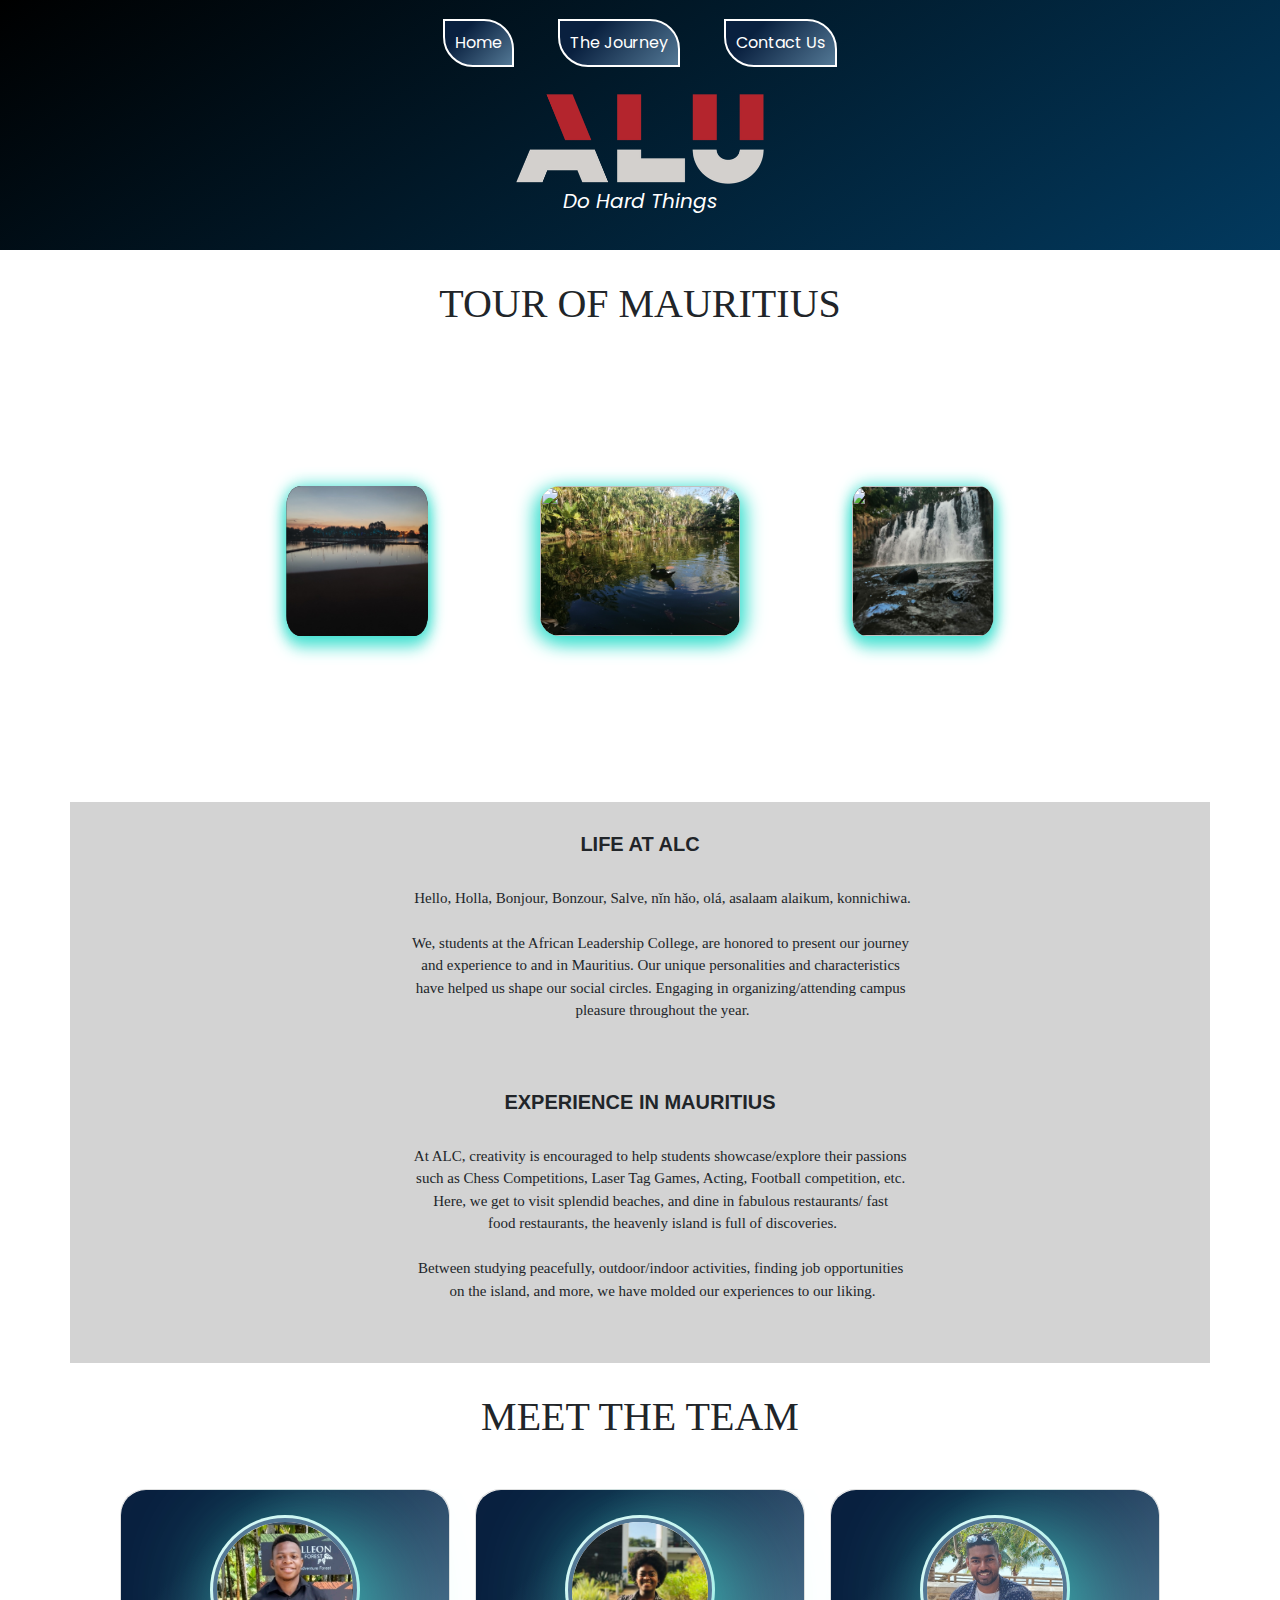
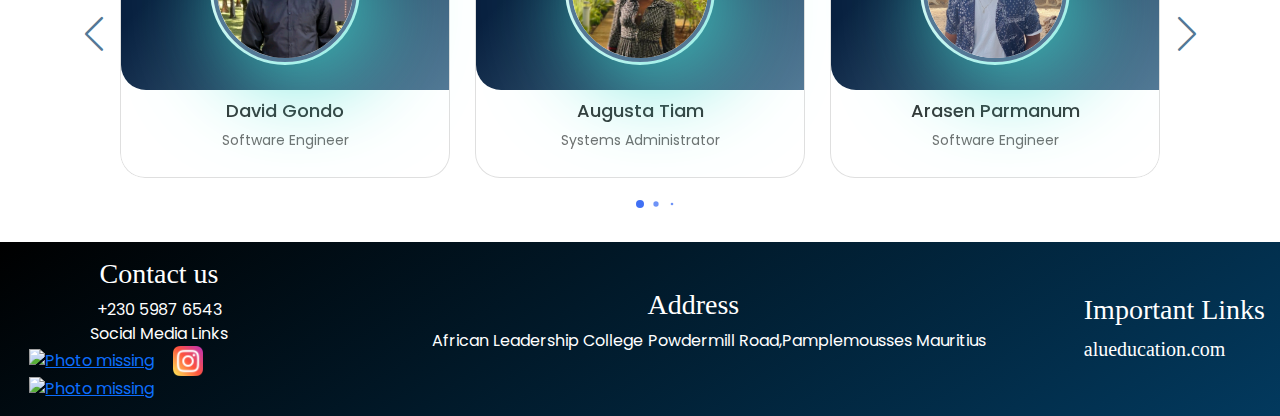
==== index.html @ 417d0abe "Update index.html" ====
<!DOCTYPE html>
<html lang="en">
<head>
    <meta charset="UTF-8">
    <title>Title</title>
    <link href="css/main.css" rel="stylesheet">
    <link href="bootstrap/css/bootstrap.css" rel="stylesheet">
    <link rel="stylesheet" href="swipecss/swiper-bundle.min.css">
    <link rel="stylesheet" href="swipecss/style.css">
    <meta content="width=device-width, initial-scale=1" name="viewport">

</head>
<body>

<!-- Header Section -->
<header class=" container-fluid hc ">
    <!--    Navigation bar -->
    <nav class=" d-flex align-self-center ">
        <ul>
            <li><a href="index.html">Home</a></li>
            <li><a href="journey.html">The Journey</a></li>
            <li><a href="contact.html">Contact Us</a></li>
        </ul>
    </nav>

   <div class="mainlogo">
    <img class="alulogo" src="alulogo.png" alt="">
    <p>Do Hard Things</p>
   </div>

</header>

<h1>TOUR OF MAURITIUS</h1>

<div class="slidebody">
    <div class="slide">
       <span style="--i:1;"><img src="img1.jpg" alt=""></span>
       <span style="--i:2;"><img src="img2.jpg" alt=""></span>
       <span style="--i:3;"><img src="img3.jpg" alt=""></span>
       <span style="--i:4;"><img src="img4.jpg" alt=""></span>
       <span style="--i:5;"><img src="img5.jpg" alt=""></span>
       <span style="--i:6;"><img src="img6.jpg" alt=""></span>
       <span style="--i:7;"><img src="img7.jpg" alt=""></span>
       <span style="--i:8;"><img src="img8.jpg" alt=""></span>
    </div>
</div>

<div class=" container align-items-center  main-text-cont mt-3">

    <div class="row row-1">
        <h1 class="header-txts d-flex align-self-center">LIFE AT ALC</h1>
        <pre class="paragraph">

            Hello, Holla, Bonjour, Bonzour, Salve, nǐn hǎo, olá, asalaam alaikum, konnichiwa.

            We, students at the African Leadership College, are honored to present our journey 
            and experience to and in Mauritius. Our unique personalities and characteristics 
            have helped us shape our social circles. Engaging in organizing/attending campus 
            pleasure throughout the year.
        </pre>
    </div>

    <div class="row row-2">
        <h1 class="header-txts d-flex align-self-center">EXPERIENCE IN MAURITIUS</h1>
        <pre class="paragraph">

            At ALC, creativity is encouraged to help students showcase/explore their passions 
            such as Chess Competitions, Laser Tag Games, Acting, Football competition, etc. 
            Here, we get to visit splendid beaches, and dine in fabulous restaurants/ fast 
            food restaurants, the heavenly island is full of discoveries.

            Between studying peacefully, outdoor/indoor activities, finding job opportunities 
            on the island, and more, we have molded our experiences to our liking.
         
        </pre>
    </div>
</div>

<div class="row">
    <h1>MEET THE TEAM</h1>
</div>

<div class="slide-container swiper">
    <div class="slide-content">
        <div class="card-wrapper swiper-wrapper">
            
            <div class="card swiper-slide">
                <div class="image-content">
                    <span class="overlay"></span>

                    <div class="card-image">
                        <img src="profile/david.jpeg" alt="" class="card-img">
                    </div>
                </div>

                <div class="card-content">
                    <h2 class="name">David Gondo</h2>
                    <p class="description">Software Engineer</p>
                </div>
            </div>

            <div class="card swiper-slide">
                <div class="image-content">
                    <span class="overlay"></span>

                    <div class="card-image">
                        <img src="profile/tiam.jpg" alt="" class="card-img">
                    </div>
                </div>

                <div class="card-content">
                    <h2 class="name">Augusta Tiam</h2>
                    <p class="description">Systems Administrator</p>
                </div>
            </div>

            <div class="card swiper-slide">
                <div class="image-content">
                    <span class="overlay"></span>

                    <div class="card-image">
                        <img src="profile/arasen.jpg" alt="" class="card-img">
                    </div>
                </div>

                <div class="card-content">
                    <h2 class="name">Arasen Parmanum</h2>
                    <p class="description">Software Engineer</p>
                </div>
            </div>

            <div class="card swiper-slide">
                <div class="image-content">
                    <span class="overlay"></span>

                    <div class="card-image">
                        <img src="profile/rokia.jpg" alt="" class="card-img">
                    </div>
                </div>

                <div class="card-content">
                    <h2 class="name">Nancy Okoth</h2>
                    <p class="description">Systems Administrator</p>
                </div>
            </div>

            <div class="card swiper-slide">
                <div class="image-content">
                    <span class="overlay"></span>

                    <div class="card-image">
                        <img src="profile/reggie.jpeg" alt="" class="card-img">
                    </div>
                </div>

                <div class="card-content">
                    <h2 class="name">Reggie Okoko</h2>
                    <p class="description">Systems Administrator</p>
                </div>
            </div>

            <div class="card swiper-slide">
                <div class="image-content">
                    <span class="overlay"></span>

                    <div class="card-image">
                        <img src="profile/amos.jpeg" alt="" class="card-img">
                    </div>
                </div>

                <div class="card-content">
                    <h2 class="name">Amos Kasumba</h2>
                    <p class="description">Database Administrator</p>
                </div>
            </div>
    
        </div>
    </div>

    <div class="swiper-button-next swiper-navBtn"></div>
    <div class="swiper-button-prev swiper-navBtn"></div>
    <div class="swiper-pagination"></div>
</div>
<br>


<!-- Footer Section -->
<footer class=" d-flex">

    <div class="">
        <h3>Contact us</h3>
            <li>+230 5987 6543</li>
            <li>Social Media Links</li>
                <a href="https://www.facebook.com/pages/African-Leadership-College/1580772548913362"><img alt="Photo missing" class="soc-icons" src="img/facebook.png"/></a>
                <a href="https://www.instagram.com/alueducation/"><img alt="Photo missing" class="soc-icons" src="img/instagram.png"/></a>
                <a href="https://www.linkedin.com/school/alueducation/"><img alt="Photo missing" class="soc-icons" src="img/linkedin.png"/></a>
    </div>

    <div class="">
        <h3>Address</h3>
        <ul>
            <li>African Leadership College</li>
            <li>Powdermill Road,Pamplemousses</li>
            <li>Mauritius</li>
        </ul>
    </div>

    <div class="">
        <h3>Important Links</h3>
         <a class="important" href="alueducation.com">alueducation.com</a>

    </div>

</footer>

    <script src="swipejs/swiper-bundle.min.js"></script>
    <script src="swipejs/script.js"></script>
</body>
</html>
---- css/main.css ----
/*Header*/
/*Custom header container*/
header {
    background-color: #000000;
    background-image: linear-gradient(147deg, #000000 0%, #04619fc4 130%);
    width: 100%;
    height: 250px;
}

nav {
    display: flex;
    justify-content: center;
    align-content: center;
    width: 100%;
    left: 0;
    right: 0;
    padding-top: 1.5%;
}

nav ul {
    list-style-type: none;
    overflow: hidden;
    margin: 0;
    padding: 0;
}

ul {
    list-style-type: none;
    font-size: 16px;
    font-family: Verdana, Geneva, Tahoma, sans-serif;
    margin:0;
    text-align:center;
}
ul li{
    display: inline;
}
ul a{
    border-radius: 0px 30px 0px 30px;
    background-color: #537895;
    background-image: linear-gradient(315deg, #537895 0%, #09203f 74%);
    border: 2px solid white;
    color:white;
    text-decoration: none;
    display:inline-block;
    padding:10px;
}
ul a:hover{
    color:rgb(0, 68, 255);
}
li a{
    margin-left: 20px;
    margin-right: 20px;
}

.logo{
    width: 20%;
    height: 60%;
}

.do-hard-txt {
    position: absolute;
    display: block;
    padding-top: 2.5%;
    margin-left: 25%;
    font-size: 25px;
    color: white;
    font-weight: bold;
    font-style: italic;
}


.h-sec {
    padding-top: 3%;
    padding-left: 20% ;
}

/*Responsiveness of header for smaller screen sizes*/
@media (max-width: 440px) {
    .h-sec {
        flex-wrap: wrap;
        overflow: clip;
        word-wrap: break-word;
    }

    .logo {
        object-fit: scale-down;
        width: 50%;
        height: 30%;
        align-content: center;
    }


}

.top-img {
    max-width: 250px;
    height: 200px;
}

.top-img:hover {
    transform: scale(0.9);
}

.row2 {
    margin-top: 2%;
}


.main-text-cont {
    background-color: #D3D3D3;
}


.header-txts {

    font-size: 20px;
    font-weight: bold;
    font-family: "GeoSlab703 Md BT", sans-serif;
    justify-content: center;
    align-self: center;
}

/*Meet The Team CSS*/
.team-img {
    width: 200px;
    height: 150px;
    margin-left: 15%;
}


.meet-team {
    display: inline-grid;
    grid-template-columns: repeat(auto-fit, 250px);
    grid-auto-rows: auto;
    justify-content: center;
    align-items: center;
}

.team-txt {
    text-align: center;
    font-weight: bold;
    list-style-type: none;
}


/*Footer*/
footer {
    background-color: #000000;
    background-image: linear-gradient(147deg, #000000 0%, #04619fc4 130%);
    justify-content: space-between;
    flex-wrap: wrap;
    align-items: center;
    padding: 15px;
    height: auto;
    color: white;
}


.soc-icons {
    width: 30px;
    height: 30px;
    object-fit: cover;
}

li {
    text-decoration: none;
    list-style-type: none;
}


/*Start Image*/
.start-img {
    width: 100%;
    height: 75vh;
    object-fit: cover;
    position: relative;
}

/*Why Alc text*/
.start-txt {
    position: absolute;
    margin-left: 15%;
    font-weight: bold;
    font-family: Georgia, 'Times New Roman', Times, serif;
    font-size: 4em;
    color: white;
}

.story-img {
    width: fit-content;
    max-height: 300px;
    position: relative;
}

.story-name {
    color: white;
    font-size: 40px;
    position: absolute;
    overflow: hidden;
    top: 50%;
    left: 30%;
}


/*Student Stories Container*/
.stories-cont {
    margin-top: 28% !important;
    display: grid;
    grid-template-columns: 1fr 2fr;
    margin-left: 10%;
}

/*!*Test Code*!  Making Sliding effects On Images*/
.containert {
    position: relative;
    /*object-fit: fill;*/
}

.image {
    display: block;
    width: 100%;
    height: 250px;
    object-fit: cover;
}

.overlay {
    position: absolute;
    bottom: 0;
    left: 0;
    right: 0;
    background-color: #008CBA;
    overflow: hidden;
    width: 0;
    height: 100%;
    transition: .5s ease;
}

.containert:hover .overlay {
    width: 80%;
    opacity: 0.6;
}

.text {
    white-space: normal;
    color: white;
    font-size: 20px;
    position: absolute;
    overflow: auto;
    top: 50%;
    left: 50%;
    transform: translate(-50%, -50%);
    -ms-transform: translate(-50%, -50%);
}


.ov4 {
    position: absolute;
    bottom: 0;
    left: 100%;
    right: 0;
    background-color: #008CBA;
    overflow: hidden;
    width: 0;
    height: 100%;
    transition: .5s ease;
}

.ft4:hover .ov4 {
    left: 0;
    width: 100%;
}
h1{
    text-align: center;
    font-family: Georgia, 'Times New Roman', Times, serif;
    padding-top: 30px;
}

* {box-sizing: border-box;}
body {font-family: Verdana, sans-serif;}
.mySlides {display: none;}
img {vertical-align: middle;}

/* Slideshow container */
.slideshow-container {
  width: 50%;
  position: relative;
  margin: auto;
}

/* Caption text */
.text {
  color: #f2f2f2;
  font-size: 35px;
  padding: 8px 12px;
  position: absolute;
  bottom: 8px;
  width: 100%;
  text-align: center;
}

/* Number text (1/3 etc) */
.numbertext {
  color: #f2f2f2;
  font-size: 12px;
  padding: 8px 12px;
  position: absolute;
  top: 0;
}

/* The dots/bullets/indicators */
.dot {
  height: 15px;
  width: 15px;
  margin: 0 2px;
  background-color: #bbb;
  border-radius: 50%;
  display: inline-block;
  transition: background-color 0.6s ease;
}

.active {
  background-color: #717171;
}

/* Fading animation */
.fade {
  animation-name: fade;
  animation-duration: 4s;
}

@keyframes fade {
  from {opacity: .4} 
  to {opacity: 1}
}

/* On smaller screens, decrease text size */
@media only screen and (max-width: 300px) {
  .text {font-size: 11px}
}

.slidebody{
    margin: 0;
    padding: 0;
    box-sizing: border-box;
    height: 50vh;
    display: flex;
    align-items: center;
    justify-content: center;
    overflow: hidden;
}
.slide{
    position: relative;
    width: 200px;
    height:150px;
    transform-style: preserve-3d;
    animation: 20s rotate linear infinite;
}
@keyframes rotate{
    0%{
        transform: perspective(1000px) rotateY(0deg);
    }
    100%{
        transform: perspective(1000px) rotateY(360deg);
    }
}
.slide span{
    position: absolute;
    top: 0;
    left: 0;
    width: 100%;
    height: 100%;
    transform-origin: center;
    transform-style: preserve-3d;
    transform: rotateY(calc(var(--i)* 45deg)) translateZ(400px);
}
.slide span img{
    position: absolute;
    top: 0;
    left: 0;
    width: 100%;
    height: 100%;
    border-radius: 20px;
    object-fit: cover;
    transition: 2s;
    box-shadow: 5px 5px 20px turquoise;
}
.paragraph{
    font-family: Georgia, 'Times New Roman', Times, serif;
    font-size: 15px;
    text-align: center;
}
.mainlogo{
    padding-top: 2%;
    text-align: center;
    color: white;
    font-family: Georgia, 'Times New Roman', Times, serif;
    font-style: italic;
    font-size: 20px;
}
.alulogo{
    width: 20%;
}
h3{
    text-align: center;
    color:white;
    font-family: Georgia, 'Times New Roman', Times, serif;
}
li{
    color: white;
    text-align: center;
}
.soc-icons{
    margin-left: 5%;
}
.important{
    text-decoration: none;
    color: white;
    font-size: 20px;
    font-family: Georgia, 'Times New Roman', Times, serif;
    text-align: center;
}
---- swipecss/style.css ----
/* Google Fonts - Poppins */
@import url('https://fonts.googleapis.com/css2?family=Poppins:wght@300;400;500;600&display=swap');

*{
  margin: 0;
  padding: 0;
  box-sizing: border-box;
  font-family: 'Poppins', sans-serif;
}

.slide-container{
  max-width: 1120px;
  width: 100%;
  padding: 40px 0;
}
.slide-content{
  margin: 0 40px;
  overflow: hidden;
  border-radius: 25px;
}
.card{
  border-radius: 25px;
  background-color: #FFF;
}
.image-content,
.card-content{
  display: flex;
  flex-direction: column;
  align-items: center;
  padding: 10px 14px;
}
.image-content{
  position: relative;
  row-gap: 5px;
  padding: 25px 0;
}
.overlay{
  position: absolute;
  left: 0;
  top: 0;
  height: 100%;
  width: 100%;
  background-color: #537895;
  background-image: linear-gradient(315deg, #537895 0%, #09203f 74%);
  border-radius: 25px 25px 0 25px;
}
.overlay::before,
.overlay::after{
  content: '';
  position: absolute;
  right: 0;
  bottom: -40px;
  height: 40px;
  width: 40px;
  background-color: #537895;
}
.overlay::after{
  border-radius: 0 25px 0 0;
  background-color: #FFF;
}
.card-image{
  position: relative;
  height: 150px;
  width: 150px;
  border-radius: 50%;
  background: #FFF;
  padding: 3px;
}
.card-image .card-img{
  height: 100%;
  width: 100%;
  object-fit: cover;
  border-radius: 50%;
  border: 4px solid #537895;
  box-shadow: 15px 15px 100px turquoise;
}
.name{
  font-size: 18px;
  font-weight: 500;
  color: #333;
}
.description{
  font-size: 14px;
  color: #707070;
  text-align: center;
}
.button{
  border: none;
  font-size: 16px;
  color: #FFF;
  padding: 8px 16px;
  background-color: #4070F4;
  border-radius: 6px;
  margin: 14px;
  cursor: pointer;
  transition: all 0.3s ease;
}
.button:hover{
  background: #265DF2;
}

.swiper-navBtn{
  color: #537895;
  transition: color 0.3s ease;
}
.swiper-navBtn:hover{
  color: #4070F4;
  box-shadow: 15px 15px 100px turquoise;
}
.swiper-navBtn::before,
.swiper-navBtn::after{
  font-size: 35px;
}
.swiper-button-next{
  right: 0;
}
.swiper-button-prev{
  left: 0;
}
.swiper-pagination-bullet{
  background-color: #6E93f7;
  opacity: 1;
}
.swiper-pagination-bullet-active{
  background-color: #4070F4;
}

@media screen and (max-width: 768px) {
  .slide-content{
    margin: 0 10px;
  }
  .swiper-navBtn{
    display: none;
  }
}
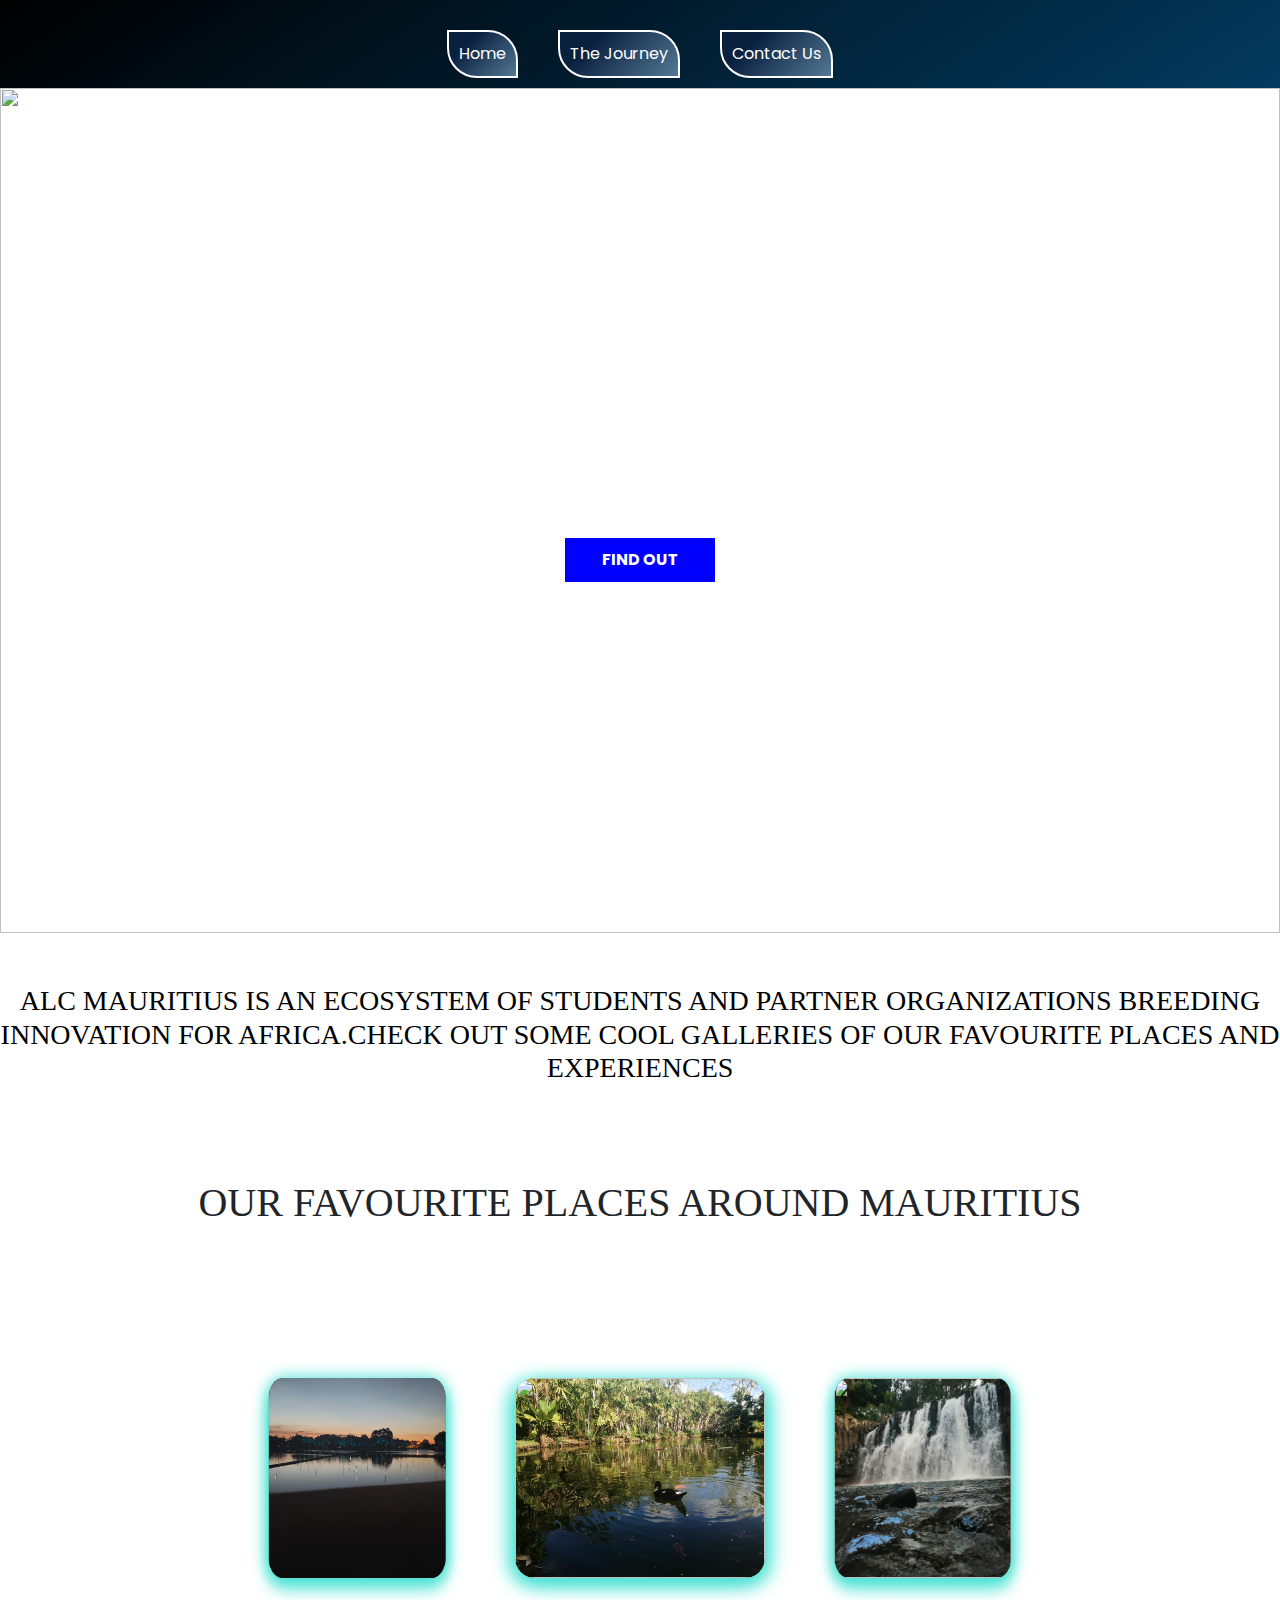
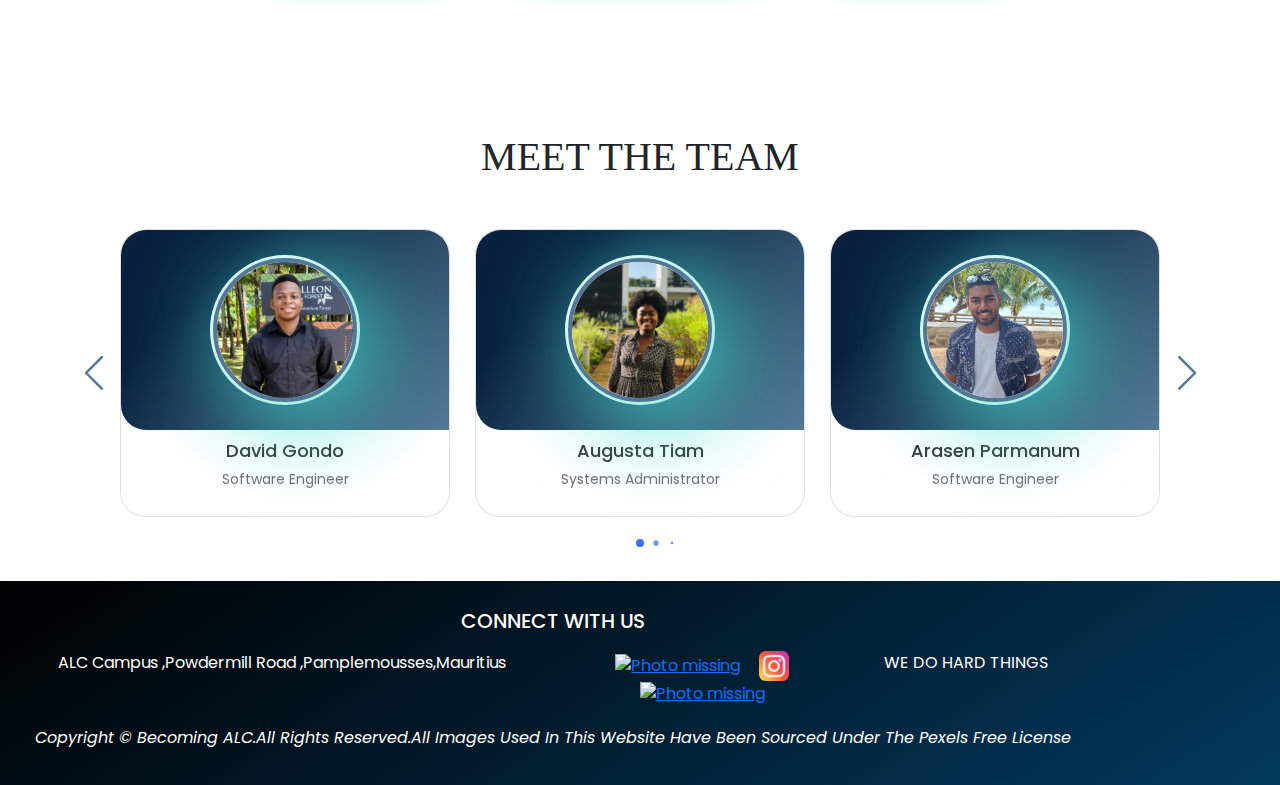
==== commit 14b682c9: "Folder structure fixed,no major adjustments to layout yet" ====
--- a/index.html
+++ b/index.html
@@ -1,219 +1,205 @@
-<!DOCTYPE html>
-<html lang="en">
-<head>
-    <meta charset="UTF-8">
-    <title>Title</title>
-    <link href="css/main.css" rel="stylesheet">
-    <link href="bootstrap/css/bootstrap.css" rel="stylesheet">
-    <link rel="stylesheet" href="swipecss/swiper-bundle.min.css">
-    <link rel="stylesheet" href="swipecss/style.css">
-    <meta content="width=device-width, initial-scale=1" name="viewport">
-
-</head>
-<body>
-
-<!-- Header Section -->
-<header class=" container-fluid hc ">
-    <!--    Navigation bar -->
-    <nav class=" d-flex align-self-center ">
-        <ul>
-            <li><a href="index.html">Home</a></li>
-            <li><a href="journey.html">The Journey</a></li>
-            <li><a href="contact.html">Contact Us</a></li>
-        </ul>
-    </nav>
-
-   <div class="mainlogo">
-    <img class="alulogo" src="alulogo.png" alt="">
-    <p>Do Hard Things</p>
-   </div>
-
-</header>
-
-<h1>TOUR OF MAURITIUS</h1>
-
-<div class="slidebody">
-    <div class="slide">
-       <span style="--i:1;"><img src="img1.jpg" alt=""></span>
-       <span style="--i:2;"><img src="img2.jpg" alt=""></span>
-       <span style="--i:3;"><img src="img3.jpg" alt=""></span>
-       <span style="--i:4;"><img src="img4.jpg" alt=""></span>
-       <span style="--i:5;"><img src="img5.jpg" alt=""></span>
-       <span style="--i:6;"><img src="img6.jpg" alt=""></span>
-       <span style="--i:7;"><img src="img7.jpg" alt=""></span>
-       <span style="--i:8;"><img src="img8.jpg" alt=""></span>
-    </div>
-</div>
-
-<div class=" container align-items-center  main-text-cont mt-3">
-
-    <div class="row row-1">
-        <h1 class="header-txts d-flex align-self-center">LIFE AT ALC</h1>
-        <pre class="paragraph">
-
-            Hello, Holla, Bonjour, Bonzour, Salve, nǐn hǎo, olá, asalaam alaikum, konnichiwa.
-
-            We, students at the African Leadership College, are honored to present our journey 
-            and experience to and in Mauritius. Our unique personalities and characteristics 
-            have helped us shape our social circles. Engaging in organizing/attending campus 
-            pleasure throughout the year.
-        </pre>
-    </div>
-
-    <div class="row row-2">
-        <h1 class="header-txts d-flex align-self-center">EXPERIENCE IN MAURITIUS</h1>
-        <pre class="paragraph">
-
-            At ALC, creativity is encouraged to help students showcase/explore their passions 
-            such as Chess Competitions, Laser Tag Games, Acting, Football competition, etc. 
-            Here, we get to visit splendid beaches, and dine in fabulous restaurants/ fast 
-            food restaurants, the heavenly island is full of discoveries.
-
-            Between studying peacefully, outdoor/indoor activities, finding job opportunities 
-            on the island, and more, we have molded our experiences to our liking.
-         
-        </pre>
-    </div>
-</div>
-
-<div class="row">
-    <h1>MEET THE TEAM</h1>
-</div>
-
-<div class="slide-container swiper">
-    <div class="slide-content">
-        <div class="card-wrapper swiper-wrapper">
-            
-            <div class="card swiper-slide">
-                <div class="image-content">
-                    <span class="overlay"></span>
-
-                    <div class="card-image">
-                        <img src="profile/david.jpeg" alt="" class="card-img">
-                    </div>
-                </div>
-
-                <div class="card-content">
-                    <h2 class="name">David Gondo</h2>
-                    <p class="description">Software Engineer</p>
-                </div>
-            </div>
-
-            <div class="card swiper-slide">
-                <div class="image-content">
-                    <span class="overlay"></span>
-
-                    <div class="card-image">
-                        <img src="profile/tiam.jpg" alt="" class="card-img">
-                    </div>
-                </div>
-
-                <div class="card-content">
-                    <h2 class="name">Augusta Tiam</h2>
-                    <p class="description">Systems Administrator</p>
-                </div>
-            </div>
-
-            <div class="card swiper-slide">
-                <div class="image-content">
-                    <span class="overlay"></span>
-
-                    <div class="card-image">
-                        <img src="profile/arasen.jpg" alt="" class="card-img">
-                    </div>
-                </div>
-
-                <div class="card-content">
-                    <h2 class="name">Arasen Parmanum</h2>
-                    <p class="description">Software Engineer</p>
-                </div>
-            </div>
-
-            <div class="card swiper-slide">
-                <div class="image-content">
-                    <span class="overlay"></span>
-
-                    <div class="card-image">
-                        <img src="profile/rokia.jpg" alt="" class="card-img">
-                    </div>
-                </div>
-
-                <div class="card-content">
-                    <h2 class="name">Nancy Okoth</h2>
-                    <p class="description">Systems Administrator</p>
-                </div>
-            </div>
-
-            <div class="card swiper-slide">
-                <div class="image-content">
-                    <span class="overlay"></span>
-
-                    <div class="card-image">
-                        <img src="profile/reggie.jpeg" alt="" class="card-img">
-                    </div>
-                </div>
-
-                <div class="card-content">
-                    <h2 class="name">Reggie Okoko</h2>
-                    <p class="description">Systems Administrator</p>
-                </div>
-            </div>
-
-            <div class="card swiper-slide">
-                <div class="image-content">
-                    <span class="overlay"></span>
-
-                    <div class="card-image">
-                        <img src="profile/amos.jpeg" alt="" class="card-img">
-                    </div>
-                </div>
-
-                <div class="card-content">
-                    <h2 class="name">Amos Kasumba</h2>
-                    <p class="description">Database Administrator</p>
-                </div>
-            </div>
-    
-        </div>
-    </div>
-
-    <div class="swiper-button-next swiper-navBtn"></div>
-    <div class="swiper-button-prev swiper-navBtn"></div>
-    <div class="swiper-pagination"></div>
-</div>
-<br>
-
-
-<!-- Footer Section -->
-<footer class=" d-flex">
-
-    <div class="">
-        <h3>Contact us</h3>
-            <li>+230 5987 6543</li>
-            <li>Social Media Links</li>
-                <a href="https://www.facebook.com/pages/African-Leadership-College/1580772548913362"><img alt="Photo missing" class="soc-icons" src="img/facebook.png"/></a>
-                <a href="https://www.instagram.com/alueducation/"><img alt="Photo missing" class="soc-icons" src="img/instagram.png"/></a>
-                <a href="https://www.linkedin.com/school/alueducation/"><img alt="Photo missing" class="soc-icons" src="img/linkedin.png"/></a>
-    </div>
-
-    <div class="">
-        <h3>Address</h3>
-        <ul>
-            <li>African Leadership College</li>
-            <li>Powdermill Road,Pamplemousses</li>
-            <li>Mauritius</li>
-        </ul>
-    </div>
-
-    <div class="">
-        <h3>Important Links</h3>
-         <a class="important" href="alueducation.com">alueducation.com</a>
-
-    </div>
-
-</footer>
-
-    <script src="swipejs/swiper-bundle.min.js"></script>
-    <script src="swipejs/script.js"></script>
-</body>
-</html>
+<!DOCTYPE html>
+<html lang="en">
+<head>
+    <meta charset="UTF-8">
+    <title>Becoming ALC</title>
+    <link href="css/main.css" rel="stylesheet">
+    <link href="css/footer.css" rel="stylesheet">
+    <link href="css/homeHero.css" rel="stylesheet">
+    <link href="external/bootstrap/css/bootstrap.css" rel="stylesheet">
+    <link rel="stylesheet" href="external/swipecss/swiper-bundle.min.css">
+    <link rel="stylesheet" href="external/swipecss/style.css">
+    <meta content="width=device-width, initial-scale=1" name="viewport">
+</head>
+<body>
+
+<!-- Header Section -->
+<header class=" container-fluid hc ">
+    <!--    Navigation bar -->
+    <nav class=" d-flex align-self-center ">
+        <ul>
+            <li><a href="index.html">Home</a></li>
+            <li><a href="html/journey.html">The Journey</a></li>
+            <li><a href="html/contact.html">Contact Us</a></li>
+        </ul>
+    </nav>
+
+</header>
+
+<div class="home">
+    <div class="imgWrapper">
+<!--         <img src="img/assets/people/p10.jpg" alt="" class="hero-img "/> -->
+        <img src="img/tyo.jpg" alt="" class="hero-img "/>
+    </div>
+    <div class="hero-text">
+        <span class="title">BECOMING ALC</span>
+        <span class="small-title">Ever wondered what it was like getting admitted to the most innovative University in Africa?</span>
+        <button class="find-out"><a href="html/journey.html">FIND OUT</a></button>
+    </div>
+</div>
+
+
+
+<h3 class="descriptionTxt">ALC MAURITIUS IS AN ECOSYSTEM OF STUDENTS AND PARTNER ORGANIZATIONS BREEDING INNOVATION FOR AFRICA.CHECK OUT SOME COOL GALLERIES OF OUR FAVOURITE PLACES AND EXPERIENCES</h3>
+
+
+<h1 class="">OUR FAVOURITE PLACES AROUND MAURITIUS</h1>
+<!-- Sliding Images -->
+<div class="slidebody">
+    <div class="slide">
+        <span style="--i:1;"><img src="img/rotating/img1.jpg" alt=""></span>
+       <span style="--i:2;"><img src="img/rotating/img2.jpg" alt=""></span>
+       <span style="--i:3;"><img src="img/rotating/img3.jpg" alt=""></span>
+       <span style="--i:4;"><img src="img/rotating/img4.jpg" alt=""></span>
+       <span style="--i:5;"><img src="img/rotating/img5.jpg" alt=""></span>
+       <span style="--i:6;"><img src="img/rotating/img6.jpg" alt=""></span>
+       <span style="--i:7;"><img src="img/rotating/img7.jpg" alt=""></span>
+       <span style="--i:8;"><img src="img/rotating/img8.jpg" alt=""></span>
+    </div>
+</div>
+
+
+
+<div class="row">
+    <h1>MEET THE TEAM</h1>
+</div>
+
+<div class="slide-container swiper">
+    <div class="slide-content">
+        <div class="card-wrapper swiper-wrapper">
+            
+            <div class="card swiper-slide">
+                <div class="image-content">
+                    <span class="overlay"></span>
+
+                    <div class="card-image">
+                        <img src="img/profile/david.jpeg" alt="" class="card-img">
+                    </div>
+                </div>
+
+                <div class="card-content">
+                    <h2 class="name">David Gondo</h2>
+                    <p class="description">Software Engineer</p>
+                </div>
+            </div>
+
+            <div class="card swiper-slide">
+                <div class="image-content">
+                    <span class="overlay"></span>
+
+                    <div class="card-image">
+                        <img src="img/profile/tiam.jpg" alt="" class="card-img">
+                    </div>
+                </div>
+
+                <div class="card-content">
+                    <h2 class="name">Augusta Tiam</h2>
+                    <p class="description">Systems Administrator</p>
+                </div>
+            </div>
+
+            <div class="card swiper-slide">
+                <div class="image-content">
+                    <span class="overlay"></span>
+
+                    <div class="card-image">
+                        <img src="img/profile/arasen.jpg" alt="" class="card-img">
+                    </div>
+                </div>
+
+                <div class="card-content">
+                    <h2 class="name">Arasen Parmanum</h2>
+                    <p class="description">Software Engineer</p>
+                </div>
+            </div>
+
+            <div class="card swiper-slide">
+                <div class="image-content">
+                    <span class="overlay"></span>
+
+                    <div class="card-image">
+                        <img src="img/profile/rokia.jpg" alt="" class="card-img">
+                    </div>
+                </div>
+
+                <div class="card-content">
+                    <h2 class="name">Nancy Okoth</h2>
+                    <p class="description">Systems Administrator</p>
+                </div>
+            </div>
+
+            <div class="card swiper-slide">
+                <div class="image-content">
+                    <span class="overlay"></span>
+
+                    <div class="card-image">
+                        <img src="img/profile/reggie.jpeg" alt="" class="card-img">
+                    </div>
+                </div>
+
+                <div class="card-content">
+                    <h2 class="name">Reggie Okoko</h2>
+                    <p class="description">Systems Administrator</p>
+                </div>
+            </div>
+
+            <div class="card swiper-slide">
+                <div class="image-content">
+                    <span class="overlay"></span>
+
+                    <div class="card-image">
+                        <img src="img/profile/amos.jpeg" alt="" class="card-img">
+                    </div>
+                </div>
+
+                <div class="card-content">
+                    <h2 class="name">Amos Kasumba</h2>
+                    <p class="description">Database Administrator</p>
+                </div>
+            </div>
+    
+        </div>
+    </div>
+
+    <div class="swiper-button-next swiper-navBtn"></div>
+    <div class="swiper-button-prev swiper-navBtn"></div>
+    <div class="swiper-pagination"></div>
+</div>
+<br>
+
+
+<!-- Footer Section -->
+<footer class=" d-flex">
+    <div class="">
+        <div class="footer">
+            <div class="footerWrapper">
+                <span class="connect">CONNECT WITH US</span>
+
+                <div class="footerItems">
+                    <div class="footerItem">
+                        <span class="">ALC Campus ,Powdermill Road ,Pamplemousses,Mauritius</span>
+                    </div>
+                    <div class="footerItem">
+                        <a href="https://www.facebook.com/pages/African-Leadership-College/1580772548913362"><img alt="Photo missing" class="soc-icons" src="img/facebook.png"/></a>
+                        <a href="https://www.instagram.com/alueducation/"><img alt="Photo missing" class="soc-icons" src="img/instagram.png"/></a>
+                        <a href="https://www.linkedin.com/school/alueducation"><img alt="Photo missing" class="soc-icons" src="img/linkedin.png"/></a>
+                    </div>
+                    <div class="footerItem">
+                        <span class="">WE DO HARD THINGS</span>
+                    </div>
+                </div>
+
+                <span class="copyright" >Copyright &copy; Becoming ALC.All Rights Reserved.All Images Used In This Website Have Been Sourced Under The Pexels Free License</span>
+            </div>
+
+        </div>
+
+    </div>
+
+
+</footer>
+
+    <script src="external/swipejs/swiper-bundle.min.js"></script>
+    <script src="external/swipejs/script.js"></script>
+</body>
+</html>--- a/css/main.css
+++ b/css/main.css
@@ -1,421 +1,427 @@
-/*Header*/
-/*Custom header container*/
-header {
-    background-color: #000000;
-    background-image: linear-gradient(147deg, #000000 0%, #04619fc4 130%);
-    width: 100%;
-    height: 250px;
-}
-
-nav {
-    display: flex;
-    justify-content: center;
-    align-content: center;
-    width: 100%;
-    left: 0;
-    right: 0;
-    padding-top: 1.5%;
-}
-
-nav ul {
-    list-style-type: none;
-    overflow: hidden;
-    margin: 0;
-    padding: 0;
-}
-
-ul {
-    list-style-type: none;
-    font-size: 16px;
-    font-family: Verdana, Geneva, Tahoma, sans-serif;
-    margin:0;
-    text-align:center;
-}
-ul li{
-    display: inline;
-}
-ul a{
-    border-radius: 0px 30px 0px 30px;
-    background-color: #537895;
-    background-image: linear-gradient(315deg, #537895 0%, #09203f 74%);
-    border: 2px solid white;
-    color:white;
-    text-decoration: none;
-    display:inline-block;
-    padding:10px;
-}
-ul a:hover{
-    color:rgb(0, 68, 255);
-}
-li a{
-    margin-left: 20px;
-    margin-right: 20px;
-}
-
-.logo{
-    width: 20%;
-    height: 60%;
-}
-
-.do-hard-txt {
-    position: absolute;
-    display: block;
-    padding-top: 2.5%;
-    margin-left: 25%;
-    font-size: 25px;
-    color: white;
-    font-weight: bold;
-    font-style: italic;
-}
-
-
-.h-sec {
-    padding-top: 3%;
-    padding-left: 20% ;
-}
-
-/*Responsiveness of header for smaller screen sizes*/
-@media (max-width: 440px) {
-    .h-sec {
-        flex-wrap: wrap;
-        overflow: clip;
-        word-wrap: break-word;
-    }
-
-    .logo {
-        object-fit: scale-down;
-        width: 50%;
-        height: 30%;
-        align-content: center;
-    }
-
-
-}
-
-.top-img {
-    max-width: 250px;
-    height: 200px;
-}
-
-.top-img:hover {
-    transform: scale(0.9);
-}
-
-.row2 {
-    margin-top: 2%;
-}
-
-
-.main-text-cont {
-    background-color: #D3D3D3;
-}
-
-
-.header-txts {
-
-    font-size: 20px;
-    font-weight: bold;
-    font-family: "GeoSlab703 Md BT", sans-serif;
-    justify-content: center;
-    align-self: center;
-}
-
-/*Meet The Team CSS*/
-.team-img {
-    width: 200px;
-    height: 150px;
-    margin-left: 15%;
-}
-
-
-.meet-team {
-    display: inline-grid;
-    grid-template-columns: repeat(auto-fit, 250px);
-    grid-auto-rows: auto;
-    justify-content: center;
-    align-items: center;
-}
-
-.team-txt {
-    text-align: center;
-    font-weight: bold;
-    list-style-type: none;
-}
-
-
-/*Footer*/
-footer {
-    background-color: #000000;
-    background-image: linear-gradient(147deg, #000000 0%, #04619fc4 130%);
-    justify-content: space-between;
-    flex-wrap: wrap;
-    align-items: center;
-    padding: 15px;
-    height: auto;
-    color: white;
-}
-
-
-.soc-icons {
-    width: 30px;
-    height: 30px;
-    object-fit: cover;
-}
-
-li {
-    text-decoration: none;
-    list-style-type: none;
-}
-
-
-/*Start Image*/
-.start-img {
-    width: 100%;
-    height: 75vh;
-    object-fit: cover;
-    position: relative;
-}
-
-/*Why Alc text*/
-.start-txt {
-    position: absolute;
-    margin-left: 15%;
-    font-weight: bold;
-    font-family: Georgia, 'Times New Roman', Times, serif;
-    font-size: 4em;
-    color: white;
-}
-
-.story-img {
-    width: fit-content;
-    max-height: 300px;
-    position: relative;
-}
-
-.story-name {
-    color: white;
-    font-size: 40px;
-    position: absolute;
-    overflow: hidden;
-    top: 50%;
-    left: 30%;
-}
-
-
-/*Student Stories Container*/
-.stories-cont {
-    margin-top: 28% !important;
-    display: grid;
-    grid-template-columns: 1fr 2fr;
-    margin-left: 10%;
-}
-
-/*!*Test Code*!  Making Sliding effects On Images*/
-.containert {
-    position: relative;
-    /*object-fit: fill;*/
-}
-
-.image {
-    display: block;
-    width: 100%;
-    height: 250px;
-    object-fit: cover;
-}
-
-.overlay {
-    position: absolute;
-    bottom: 0;
-    left: 0;
-    right: 0;
-    background-color: #008CBA;
-    overflow: hidden;
-    width: 0;
-    height: 100%;
-    transition: .5s ease;
-}
-
-.containert:hover .overlay {
-    width: 80%;
-    opacity: 0.6;
-}
-
-.text {
-    white-space: normal;
-    color: white;
-    font-size: 20px;
-    position: absolute;
-    overflow: auto;
-    top: 50%;
-    left: 50%;
-    transform: translate(-50%, -50%);
-    -ms-transform: translate(-50%, -50%);
-}
-
-
-.ov4 {
-    position: absolute;
-    bottom: 0;
-    left: 100%;
-    right: 0;
-    background-color: #008CBA;
-    overflow: hidden;
-    width: 0;
-    height: 100%;
-    transition: .5s ease;
-}
-
-.ft4:hover .ov4 {
-    left: 0;
-    width: 100%;
-}
-h1{
-    text-align: center;
-    font-family: Georgia, 'Times New Roman', Times, serif;
-    padding-top: 30px;
-}
-
-* {box-sizing: border-box;}
-body {font-family: Verdana, sans-serif;}
-.mySlides {display: none;}
-img {vertical-align: middle;}
-
-/* Slideshow container */
-.slideshow-container {
-  width: 50%;
-  position: relative;
-  margin: auto;
-}
-
-/* Caption text */
-.text {
-  color: #f2f2f2;
-  font-size: 35px;
-  padding: 8px 12px;
-  position: absolute;
-  bottom: 8px;
-  width: 100%;
-  text-align: center;
-}
-
-/* Number text (1/3 etc) */
-.numbertext {
-  color: #f2f2f2;
-  font-size: 12px;
-  padding: 8px 12px;
-  position: absolute;
-  top: 0;
-}
-
-/* The dots/bullets/indicators */
-.dot {
-  height: 15px;
-  width: 15px;
-  margin: 0 2px;
-  background-color: #bbb;
-  border-radius: 50%;
-  display: inline-block;
-  transition: background-color 0.6s ease;
-}
-
-.active {
-  background-color: #717171;
-}
-
-/* Fading animation */
-.fade {
-  animation-name: fade;
-  animation-duration: 4s;
-}
-
-@keyframes fade {
-  from {opacity: .4} 
-  to {opacity: 1}
-}
-
-/* On smaller screens, decrease text size */
-@media only screen and (max-width: 300px) {
-  .text {font-size: 11px}
-}
-
-.slidebody{
-    margin: 0;
-    padding: 0;
-    box-sizing: border-box;
-    height: 50vh;
-    display: flex;
-    align-items: center;
-    justify-content: center;
-    overflow: hidden;
-}
-.slide{
-    position: relative;
-    width: 200px;
-    height:150px;
-    transform-style: preserve-3d;
-    animation: 20s rotate linear infinite;
-}
-@keyframes rotate{
-    0%{
-        transform: perspective(1000px) rotateY(0deg);
-    }
-    100%{
-        transform: perspective(1000px) rotateY(360deg);
-    }
-}
-.slide span{
-    position: absolute;
-    top: 0;
-    left: 0;
-    width: 100%;
-    height: 100%;
-    transform-origin: center;
-    transform-style: preserve-3d;
-    transform: rotateY(calc(var(--i)* 45deg)) translateZ(400px);
-}
-.slide span img{
-    position: absolute;
-    top: 0;
-    left: 0;
-    width: 100%;
-    height: 100%;
-    border-radius: 20px;
-    object-fit: cover;
-    transition: 2s;
-    box-shadow: 5px 5px 20px turquoise;
-}
-.paragraph{
-    font-family: Georgia, 'Times New Roman', Times, serif;
-    font-size: 15px;
-    text-align: center;
-}
-.mainlogo{
-    padding-top: 2%;
-    text-align: center;
-    color: white;
-    font-family: Georgia, 'Times New Roman', Times, serif;
-    font-style: italic;
-    font-size: 20px;
-}
-.alulogo{
-    width: 20%;
-}
-h3{
-    text-align: center;
-    color:white;
-    font-family: Georgia, 'Times New Roman', Times, serif;
-}
-li{
-    color: white;
-    text-align: center;
-}
-.soc-icons{
-    margin-left: 5%;
-}
-.important{
-    text-decoration: none;
-    color: white;
-    font-size: 20px;
-    font-family: Georgia, 'Times New Roman', Times, serif;
-    text-align: center;
+/*Header*/
+/*Custom header container*/
+header {
+    background-color: #000000;
+    background-image: linear-gradient(147deg, #000000 0%, #04619fc4 130%);
+    width: 100%;
+    /*height: 250px;*/
+}
+
+nav {
+    display: flex;
+    justify-content: center;
+    align-content: center;
+    width: 100%;
+    left: 0;
+    right: 0;
+    padding:10px;
+}
+
+nav ul {
+    list-style-type: none;
+    overflow: hidden;
+    margin: 0;
+    padding: 0;
+}
+
+nav ul li {
+    float: left
+}
+
+nav li a {
+    display: block;
+    color: white;
+    text-align: center;
+    text-decoration: none;
+}
+
+ul a{
+    border-radius: 0px 30px 0px 30px;
+    background-color: #537895;
+    background-image: linear-gradient(315deg, #537895 0%, #09203f 74%);
+    border: 2px solid white;
+    color:white;
+    text-decoration: none;
+    display:inline-block;
+    padding:10px;
+    margin-top: 20px;
+}
+ul a:hover{
+    font-weight: bold;
+}
+li a{
+    margin-left: 20px;
+    margin-right: 20px;
+}
+
+.logo{
+    width: 20%;
+    height: 60%;
+}
+
+.descriptionTxt{
+    margin-top: 4%;
+    margin-bottom: 5%;
+    width:100%;
+    /*font-size: 2em;*/
+    /*margin-left: 5%;*/
+    text-align: center;
+    color:black;
+}
+
+.rotTxt{
+    color:white;
+    top: 15%;
+}
+
+.h-sec {
+    padding-top: 3%;
+    padding-left: 20% ;
+}
+
+/*Responsiveness of header for smaller screen sizes*/
+@media (max-width: 440px) {
+    .h-sec {
+        flex-wrap: wrap;
+        overflow: clip;
+        word-wrap: break-word;
+    }
+
+    .logo {
+        object-fit: scale-down;
+        width: 50%;
+        height: 30%;
+        align-content: center;
+    }
+
+
+}
+
+.top-img {
+    max-width: 250px;
+    height: 200px;
+}
+
+.top-img:hover {
+    transform: scale(0.9);
+}
+
+.row2 {
+    margin-top: 2%;
+}
+
+
+.main-text-cont {
+    background-color: #D3D3D3;
+}
+
+
+.header-txts {
+
+    font-size: 20px;
+    font-weight: bold;
+    font-family: "GeoSlab703 Md BT", sans-serif;
+    justify-content: center;
+    align-self: center;
+}
+
+/*Meet The Team CSS*/
+.team-img {
+    width: 200px;
+    height: 150px;
+    margin-left: 15%;
+}
+
+
+.meet-team {
+    display: inline-grid;
+    grid-template-columns: repeat(auto-fit, 250px);
+    grid-auto-rows: auto;
+    justify-content: center;
+    align-items: center;
+}
+
+.team-txt {
+    text-align: center;
+    font-weight: bold;
+    list-style-type: none;
+}
+
+
+/*Footer*/
+footer {
+    background-color: #000000;
+    background-image: linear-gradient(147deg, #000000 0%, #04619fc4 130%);
+    justify-content: space-between;
+    flex-wrap: wrap;
+    align-items: center;
+    padding: 15px;
+    height: auto;
+    color: white;
+}
+
+
+.soc-icons {
+    width: 30px;
+    height: 30px;
+    object-fit: cover;
+}
+
+li {
+    text-decoration: none;
+    list-style-type: none;
+}
+
+
+/*Start Image*/
+.start-img {
+    width: 100%;
+    height: 75vh;
+    object-fit: cover;
+    position: relative;
+}
+
+/*Why Alc text*/
+.start-txt {
+    position: absolute;
+    margin-left: 15%;
+    font-weight: bold;
+    font-family: Georgia, 'Times New Roman', Times, serif;
+    font-size: 4em;
+    color: white;
+}
+
+.story-img {
+    width: fit-content;
+    max-height: 300px;
+    position: relative;
+}
+
+.story-name {
+    color: white;
+    font-size: 40px;
+    position: absolute;
+    overflow: hidden;
+    top: 50%;
+    left: 30%;
+}
+
+
+/*Student Stories Container*/
+.stories-cont {
+    margin-top: 28% !important;
+    display: grid;
+    grid-template-columns: 1fr 2fr;
+    margin-left: 10%;
+}
+
+/*!*Test Code*!  Making Sliding effects On Images*/
+.containert {
+    position: relative;
+    /*object-fit: fill;*/
+}
+
+.image {
+    display: block;
+    width: 100%;
+    height: 250px;
+    object-fit: cover;
+}
+
+.overlay {
+    position: absolute;
+    bottom: 0;
+    left: 0;
+    right: 0;
+    background-color: #008CBA;
+    overflow: hidden;
+    width: 0;
+    height: 100%;
+    transition: .5s ease;
+}
+
+.containert:hover .overlay {
+    width: 80%;
+    opacity: 0.6;
+}
+
+.text {
+    white-space: normal;
+    color: white;
+    font-size: 20px;
+    position: absolute;
+    overflow: auto;
+    top: 50%;
+    left: 50%;
+    transform: translate(-50%, -50%);
+    -ms-transform: translate(-50%, -50%);
+}
+
+
+.ov4 {
+    position: absolute;
+    bottom: 0;
+    left: 100%;
+    right: 0;
+    background-color: #008CBA;
+    overflow: hidden;
+    width: 0;
+    height: 100%;
+    transition: .5s ease;
+}
+
+.ft4:hover .ov4 {
+    left: 0;
+    width: 100%;
+}
+h1{
+    text-align: center;
+    font-family: Georgia, 'Times New Roman', Times, serif;
+    padding-top: 30px;
+}
+
+* {box-sizing: border-box;}
+body {font-family: Verdana, sans-serif;}
+.mySlides {display: none;}
+img {vertical-align: middle;}
+
+/* Slideshow container */
+.slideshow-container {
+  width: 50%;
+  position: relative;
+  margin: auto;
+}
+
+/* Caption text */
+.text {
+  color: #f2f2f2;
+  font-size: 35px;
+  padding: 8px 12px;
+  position: absolute;
+  bottom: 8px;
+  width: 100%;
+  text-align: center;
+}
+
+/* Number text (1/3 etc) */
+.numbertext {
+  color: #f2f2f2;
+  font-size: 12px;
+  padding: 8px 12px;
+  position: absolute;
+  top: 0;
+}
+
+/* The dots/bullets/indicators */
+.dot {
+  height: 15px;
+  width: 15px;
+  margin: 0 2px;
+  background-color: #bbb;
+  border-radius: 50%;
+  display: inline-block;
+  transition: background-color 0.6s ease;
+}
+
+.active {
+  background-color: #717171;
+}
+
+/* Fading animation */
+.fade {
+  animation-name: fade;
+  animation-duration: 4s;
+}
+
+@keyframes fade {
+  from {opacity: .4} 
+  to {opacity: 1}
+}
+
+/* On smaller screens, decrease text size */
+@media only screen and (max-width: 300px) {
+  .text {font-size: 11px}
+}
+
+.slidebody{
+    margin: 0;
+    padding: 0;
+    box-sizing: border-box;
+    height: 50vh;
+    display: flex;
+    align-items: center;
+    justify-content: center;
+    overflow: hidden;
+    margin-top: 2%;
+}
+.slide{
+    position: relative;
+    width: 250px;
+    height:200px;
+    transform-style: preserve-3d;
+    animation: 25s rotate linear infinite;
+}
+@keyframes rotate{
+    0%{
+        transform: perspective(1000px) rotateY(0deg);
+    }
+    100%{
+        transform: perspective(1000px) rotateY(360deg);
+    }
+}
+.slide span{
+    position: absolute;
+    top: 0;
+    left: 0;
+    width: 100%;
+    height: 100%;
+    transform-origin: center;
+    transform-style: preserve-3d;
+    transform: rotateY(calc(var(--i)* 45deg)) translateZ(400px);
+}
+.slide span img{
+    position: absolute;
+    top: 0;
+    left: 0;
+    width: 100%;
+    height: 100%;
+    border-radius: 20px;
+    object-fit: cover;
+    transition: 2s;
+    box-shadow: 5px 5px 20px turquoise;
+}
+.paragraph{
+    font-family: Georgia, 'Times New Roman', Times, serif;
+    font-size: 15px;
+    text-align: center;
+}
+.mainlogo{
+    padding-top: 2%;
+    text-align: center;
+    color: white;
+    font-family: Georgia, 'Times New Roman', Times, serif;
+    font-style: italic;
+    font-size: 20px;
+}
+.alulogo{
+    width: 20%;
+}
+h3{
+    text-align: center;
+    color:white;
+    font-family: Georgia, 'Times New Roman', Times, serif;
+}
+li{
+    color: white;
+    text-align: center;
+}
+.soc-icons{
+    margin-left: 5%;
+}
+.important{
+    text-decoration: none;
+    color: white;
+    font-size: 20px;
+    font-family: Georgia, 'Times New Roman', Times, serif;
+    text-align: center;
 }--- a/css/footer.css
+++ b/css/footer.css
@@ -0,0 +1,37 @@
+.footer{
+    width:100%;
+}
+
+.footerWrapper{
+    display:flex;
+    flex-flow:column wrap;
+    color:white;
+    text-align:center;
+    padding:10px;
+}
+.footerItems{
+    display:flex;
+    flex-flow:row wrap;
+    justify-content:space-around;
+    padding:10px;
+    margin-top:5px;
+}
+
+
+
+.connect{
+    font-size:20px;
+    font-weight:500;
+}
+
+
+.copyright{
+    font-style:italic;
+    font-weight:400;
+    margin:10px;
+}
+
+.iconStyles{
+    color:white;
+    font-size:14px;
+}--- a/css/homeHero.css
+++ b/css/homeHero.css
@@ -0,0 +1,58 @@
+.home{
+    position: relative;
+}
+
+.hero-img{
+    width:100%;
+    height:calc(100vh - 55px);
+    object-fit:cover;
+
+}
+
+.imgWrapper{
+
+}
+
+.hero-text{
+    width:100%;
+    top:25%;
+    text-align:center;
+    position: absolute;
+}
+
+.title{
+    font-size: 72px;
+    font-weight:800;
+    font-family: Work Sans,Roboto,sans-serif;
+    color:white;
+}
+
+.small-title{
+    font-weight:400;
+    font-size: 24px;
+    color:white;
+    margin-top:5px;
+    display:block;
+}
+
+.find-out{
+    width:150px;
+    background-color:blue;
+    padding:10px;
+    font-weight:bold;
+    text-align:center;
+    border: none;
+    outline: none;
+    margin-top:7%;
+
+}
+.find-out a{
+    text-decoration: none;
+    color:white;
+}
+
+.find-out:hover{
+    width:160px;
+    background-color:white;
+    color:blue;
+}--- a/external/swipecss/style.css
+++ b/external/swipecss/style.css
@@ -0,0 +1,135 @@
+/* Google Fonts - Poppins */
+@import url('https://fonts.googleapis.com/css2?family=Poppins:wght@300;400;500;600&display=swap');
+
+*{
+  margin: 0;
+  padding: 0;
+  box-sizing: border-box;
+  font-family: 'Poppins', sans-serif;
+}
+
+.slide-container{
+  max-width: 1120px;
+  width: 100%;
+  padding: 40px 0;
+}
+.slide-content{
+  margin: 0 40px;
+  overflow: hidden;
+  border-radius: 25px;
+}
+.card{
+  border-radius: 25px;
+  background-color: #FFF;
+}
+.image-content,
+.card-content{
+  display: flex;
+  flex-direction: column;
+  align-items: center;
+  padding: 10px 14px;
+}
+.image-content{
+  position: relative;
+  row-gap: 5px;
+  padding: 25px 0;
+}
+.overlay{
+  position: absolute;
+  left: 0;
+  top: 0;
+  height: 100%;
+  width: 100%;
+  background-color: #537895;
+  background-image: linear-gradient(315deg, #537895 0%, #09203f 74%);
+  border-radius: 25px 25px 0 25px;
+}
+.overlay::before,
+.overlay::after{
+  content: '';
+  position: absolute;
+  right: 0;
+  bottom: -40px;
+  height: 40px;
+  width: 40px;
+  background-color: #537895;
+}
+.overlay::after{
+  border-radius: 0 25px 0 0;
+  background-color: #FFF;
+}
+.card-image{
+  position: relative;
+  height: 150px;
+  width: 150px;
+  border-radius: 50%;
+  background: #FFF;
+  padding: 3px;
+}
+.card-image .card-img{
+  height: 100%;
+  width: 100%;
+  object-fit: cover;
+  border-radius: 50%;
+  border: 4px solid #537895;
+  box-shadow: 15px 15px 100px turquoise;
+}
+.name{
+  font-size: 18px;
+  font-weight: 500;
+  color: #333;
+}
+.description{
+  font-size: 14px;
+  color: #707070;
+  text-align: center;
+}
+.button{
+  border: none;
+  font-size: 16px;
+  color: #FFF;
+  padding: 8px 16px;
+  background-color: #4070F4;
+  border-radius: 6px;
+  margin: 14px;
+  cursor: pointer;
+  transition: all 0.3s ease;
+}
+.button:hover{
+  background: #265DF2;
+}
+
+.swiper-navBtn{
+  color: #537895;
+  transition: color 0.3s ease;
+}
+.swiper-navBtn:hover{
+  color: #4070F4;
+  box-shadow: 15px 15px 100px turquoise;
+}
+.swiper-navBtn::before,
+.swiper-navBtn::after{
+  font-size: 35px;
+}
+.swiper-button-next{
+  right: 0;
+}
+.swiper-button-prev{
+  left: 0;
+}
+.swiper-pagination-bullet{
+  background-color: #6E93f7;
+  opacity: 1;
+}
+.swiper-pagination-bullet-active{
+  background-color: #4070F4;
+}
+
+@media screen and (max-width: 768px) {
+  .slide-content{
+    margin: 0 10px;
+  }
+  .swiper-navBtn{
+    display: none;
+  }
+}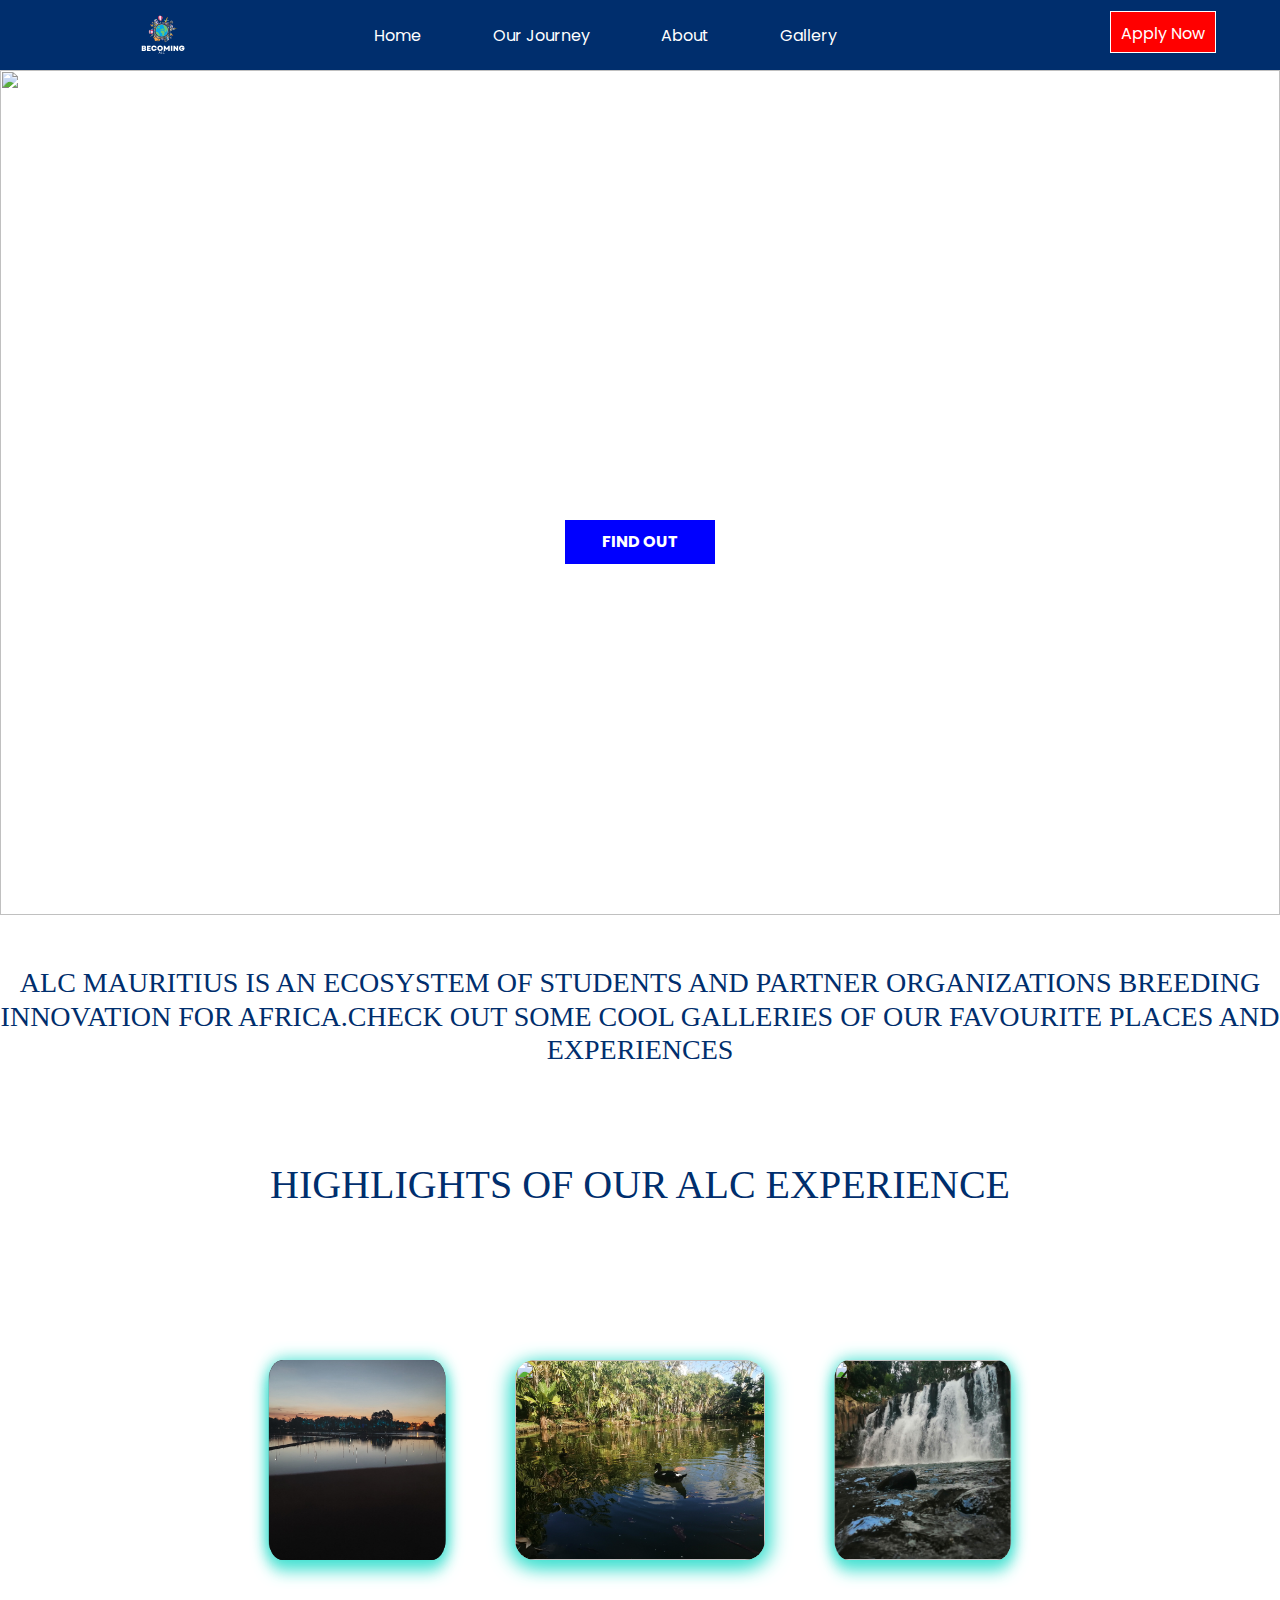
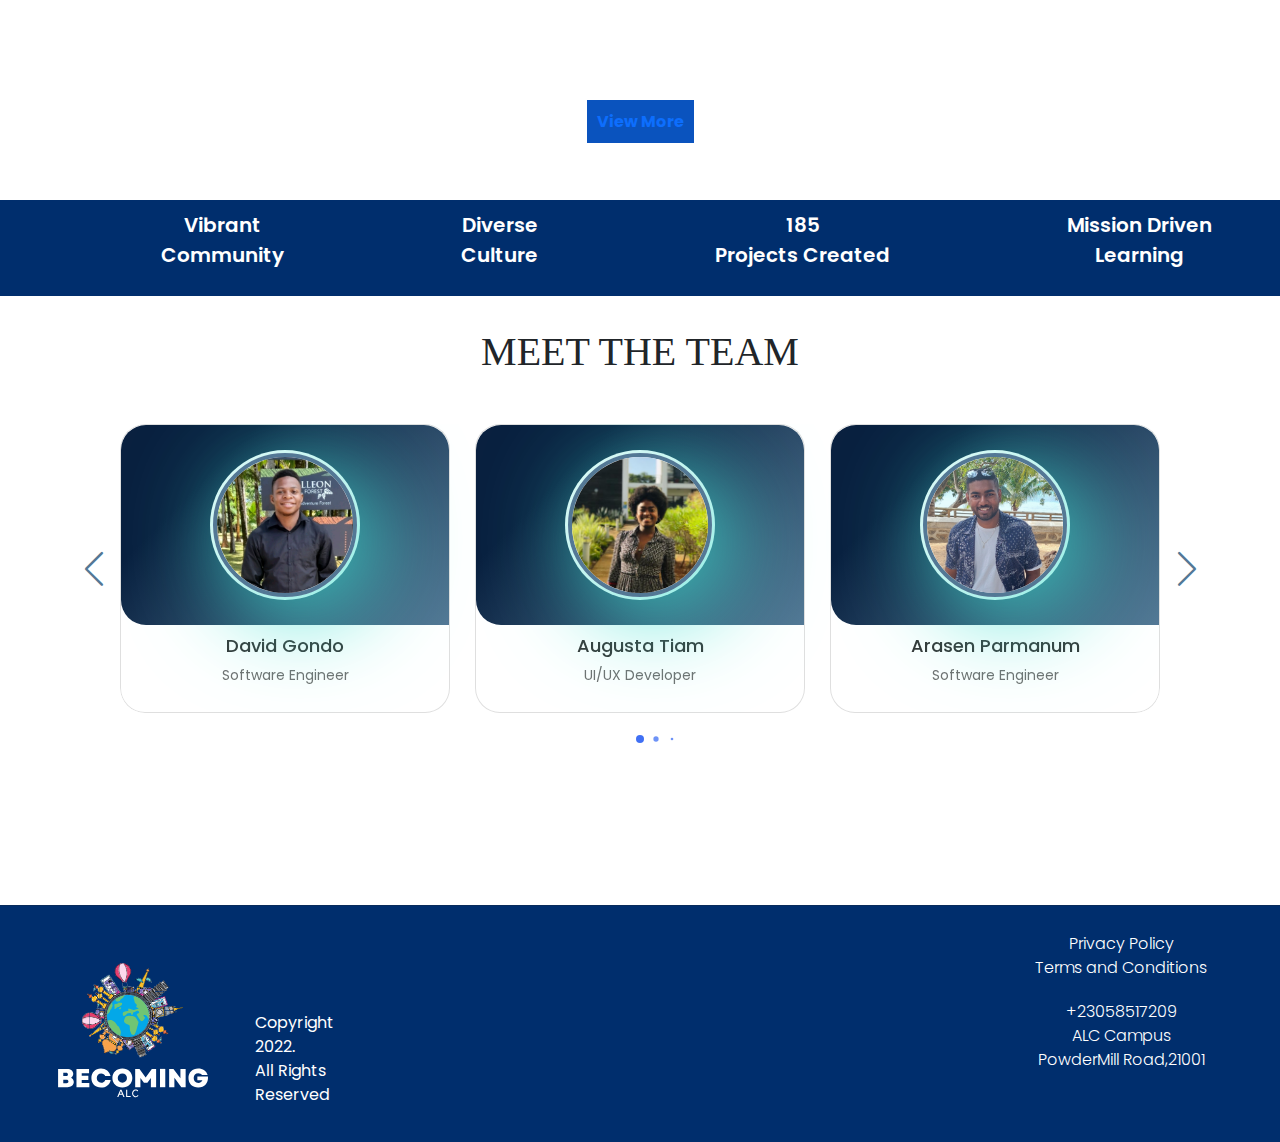
==== commit 0f0d1017: "Updated designs" ====
--- a/index.html
+++ b/index.html
@@ -3,8 +3,10 @@
 <head>
     <meta charset="UTF-8">
     <title>Becoming ALC</title>
+    <link rel="icon" href="img/logo.ico" />
     <link href="css/main.css" rel="stylesheet">
     <link href="css/footer.css" rel="stylesheet">
+    <link href="css/navbar.css" rel="stylesheet">
     <link href="css/homeHero.css" rel="stylesheet">
     <link href="external/bootstrap/css/bootstrap.css" rel="stylesheet">
     <link rel="stylesheet" href="external/swipecss/swiper-bundle.min.css">
@@ -14,16 +16,20 @@
 <body>
 
 <!-- Header Section -->
-<header class=" container-fluid hc ">
+<header class="navContainer">
     <!--    Navigation bar -->
-    <nav class=" d-flex align-self-center ">
-        <ul>
-            <li><a href="index.html">Home</a></li>
-            <li><a href="html/journey.html">The Journey</a></li>
-            <li><a href="html/contact.html">Contact Us</a></li>
-        </ul>
-    </nav>
-
+        <div class="navWrapper">
+            <img src="img/assets/logo.svg" alt="" class="logo"/>
+            <div class="navListWrapper">
+                <ul class="navList">
+                    <li class="navListItem"><a href="/">Home</a></li>
+                    <li class="navListItem"><a href="html/journey.html">Our Journey</a></li>
+                    <li class="navListItem"><a href="html/contact.html">About</a></li>
+                    <li class="navListItem"><a href="html/gallery.html">Gallery</a></li>
+                </ul>
+            </div>
+            <button class=" apply"><a href="https://www.alueducation.com/apply-now/">Apply Now</a></button>
+        </div>
 </header>
 
 <div class="home">
@@ -43,7 +49,7 @@
 <h3 class="descriptionTxt">ALC MAURITIUS IS AN ECOSYSTEM OF STUDENTS AND PARTNER ORGANIZATIONS BREEDING INNOVATION FOR AFRICA.CHECK OUT SOME COOL GALLERIES OF OUR FAVOURITE PLACES AND EXPERIENCES</h3>
 
 
-<h1 class="">OUR FAVOURITE PLACES AROUND MAURITIUS</h1>
+<h1 class="places">HIGHLIGHTS OF OUR ALC EXPERIENCE</h1>
 <!-- Sliding Images -->
 <div class="slidebody">
     <div class="slide">
@@ -58,7 +64,21 @@
     </div>
 </div>
 
-
+<div class="view-more-container">
+    <span class="view-more"><a href="#">View More</a> </span></div>
+<div class="projectTxt">
+    <div class="projWrapper">
+        <ul class="projList">
+            <li class="projItem">Vibrant<br/> Community</li>
+            <li class="projItem">Diverse<br/>  Culture</li>
+            <li class="projItem">185<br/>  Projects Created</li>
+            <li class="projItem">Mission Driven <br/> Learning</li>
+        </ul>
+
+    </div>
+</div>
+
+<!-- Meet the team -->
 
 <div class="row">
     <h1>MEET THE TEAM</h1>
@@ -94,7 +114,7 @@
 
                 <div class="card-content">
                     <h2 class="name">Augusta Tiam</h2>
-                    <p class="description">Systems Administrator</p>
+                    <p class="description">UI/UX Developer</p>
                 </div>
             </div>
 
@@ -124,7 +144,7 @@
 
                 <div class="card-content">
                     <h2 class="name">Nancy Okoth</h2>
-                    <p class="description">Systems Administrator</p>
+                    <p class="description">UI/UX Developer</p>
                 </div>
             </div>
 
@@ -139,7 +159,7 @@
 
                 <div class="card-content">
                     <h2 class="name">Reggie Okoko</h2>
-                    <p class="description">Systems Administrator</p>
+                    <p class="description">UI/UX Developer</p>
                 </div>
             </div>
 
@@ -154,7 +174,7 @@
 
                 <div class="card-content">
                     <h2 class="name">Amos Kasumba</h2>
-                    <p class="description">Database Administrator</p>
+                    <p class="description">Systems Testing</p>
                 </div>
             </div>
     
@@ -168,35 +188,41 @@
 <br>
 
 
+
+
 <!-- Footer Section -->
-<footer class=" d-flex">
-    <div class="">
-        <div class="footer">
-            <div class="footerWrapper">
-                <span class="connect">CONNECT WITH US</span>
-
-                <div class="footerItems">
-                    <div class="footerItem">
-                        <span class="">ALC Campus ,Powdermill Road ,Pamplemousses,Mauritius</span>
-                    </div>
-                    <div class="footerItem">
-                        <a href="https://www.facebook.com/pages/African-Leadership-College/1580772548913362"><img alt="Photo missing" class="soc-icons" src="img/facebook.png"/></a>
-                        <a href="https://www.instagram.com/alueducation/"><img alt="Photo missing" class="soc-icons" src="img/instagram.png"/></a>
-                        <a href="https://www.linkedin.com/school/alueducation"><img alt="Photo missing" class="soc-icons" src="img/linkedin.png"/></a>
-                    </div>
-                    <div class="footerItem">
-                        <span class="">WE DO HARD THINGS</span>
-                    </div>
-                </div>
-
-                <span class="copyright" >Copyright &copy; Becoming ALC.All Rights Reserved.All Images Used In This Website Have Been Sourced Under The Pexels Free License</span>
-            </div>
-
+<footer class="footContainer">
+        <hr/>
+        <div class="footWrapper">
+            <div class="footlogo">
+                <img src="img/assets/logo.svg" alt=""/>
+                <div class="copr">
+                    <span> Copyright 2022.<br/>All Rights Reserved</span>
+                    <div class="ico">
+                         <i class="bi bi-twitter iconItem"></i>
+                        <i class="bi bi-facebook iconItem"></i>
+                        <i class="bi bi-instagram iconItem"></i>
+                    </div>
+                </div>
+            </div>
+            <div class="footAddress">
+                <div class="privacyP">
+                    <ul class="footList">
+                        <li>Privacy Policy</li>
+                        <li>Terms and Conditions</li>
+                    </ul>
+                </div>
+
+                <div class="footCampus">
+                    <ul class="footList">
+                        <li>+23058517209</li>
+                        <li>ALC Campus </li>
+                        <li>PowderMill Road,21001</li>
+                    </ul>
+                </div>
+
+            </div>
         </div>
-
-    </div>
-
-
 </footer>
 
     <script src="external/swipejs/swiper-bundle.min.js"></script>
--- a/css/main.css
+++ b/css/main.css
@@ -1,63 +1,3 @@
-/*Header*/
-/*Custom header container*/
-header {
-    background-color: #000000;
-    background-image: linear-gradient(147deg, #000000 0%, #04619fc4 130%);
-    width: 100%;
-    /*height: 250px;*/
-}
-
-nav {
-    display: flex;
-    justify-content: center;
-    align-content: center;
-    width: 100%;
-    left: 0;
-    right: 0;
-    padding:10px;
-}
-
-nav ul {
-    list-style-type: none;
-    overflow: hidden;
-    margin: 0;
-    padding: 0;
-}
-
-nav ul li {
-    float: left
-}
-
-nav li a {
-    display: block;
-    color: white;
-    text-align: center;
-    text-decoration: none;
-}
-
-ul a{
-    border-radius: 0px 30px 0px 30px;
-    background-color: #537895;
-    background-image: linear-gradient(315deg, #537895 0%, #09203f 74%);
-    border: 2px solid white;
-    color:white;
-    text-decoration: none;
-    display:inline-block;
-    padding:10px;
-    margin-top: 20px;
-}
-ul a:hover{
-    font-weight: bold;
-}
-li a{
-    margin-left: 20px;
-    margin-right: 20px;
-}
-
-.logo{
-    width: 20%;
-    height: 60%;
-}
 
 .descriptionTxt{
     margin-top: 4%;
@@ -66,7 +6,11 @@
     /*font-size: 2em;*/
     /*margin-left: 5%;*/
     text-align: center;
-    color:black;
+    color:#002e6d;
+}
+
+.places{
+    color: #002e6d;
 }
 
 .rotTxt{
@@ -148,17 +92,7 @@
 }
 
 
-/*Footer*/
-footer {
-    background-color: #000000;
-    background-image: linear-gradient(147deg, #000000 0%, #04619fc4 130%);
-    justify-content: space-between;
-    flex-wrap: wrap;
-    align-items: center;
-    padding: 15px;
-    height: auto;
-    color: white;
-}
+
 
 
 .soc-icons {
@@ -281,7 +215,11 @@
 }
 
 * {box-sizing: border-box;}
-body {font-family: Verdana, sans-serif;}
+body {
+    font-family: Verdana, sans-serif;
+    background-color: #ffffff;
+
+  }
 .mySlides {display: none;}
 img {vertical-align: middle;}
 
@@ -424,4 +362,58 @@
     font-size: 20px;
     font-family: Georgia, 'Times New Roman', Times, serif;
     text-align: center;
+}
+
+
+/*Styling for projects strip*/
+.projectTxt{
+    width:100%;
+    display:flex;
+    align-items:center;
+    height:100px;
+    margin-top: 5%;
+}
+
+.projWrapper{
+    /*display:flex;*/
+    width:100%;
+    /*background-color:#DCDCDC;*/
+    background-color:#002e6d;
+    padding:10px;
+}
+.projList{
+    width:100%;
+    list-style:none;
+    display:flex;
+    justify-content:space-around;
+    flex:1;
+}
+.projItem{
+    /*color:#132e57;*/
+    color:white;
+    font-weight:600;
+    font-size:20px;
+    margin-left: 5%;
+    text-align:center;
+}
+
+.view-more-container{
+    width:100%;
+    text-align: center;
+    margin-top: 2%;
+}
+.view-more{
+    width:200px;
+    padding:10px;
+    font-weight: bold;
+    color: white;
+    background-color: #0a53be ;
+}
+
+.view-more:hover{
+    background-color: white;
+    color: blue;
+}
+.view-more a{
+    text-decoration: none;
 }--- a/css/footer.css
+++ b/css/footer.css
@@ -1,37 +1,82 @@
-.footer{
+
+
+.footContainer{
     width:100%;
+    margin-top:10%;
+    /*margin-bottom: 4%;*/
+    /*height:200px;*/
+    height: auto;
+    /*background-color:white;*/
+    background-color:#002e6d ;
 }
 
-.footerWrapper{
+.footWrapper{
+    display:flex;
+    justify-content:space-between;
+    padding:10px ;
+}
+
+.footlogo img{
+    width:100%;
+    object-fit:cover;
+    height:200px;
+}
+.footAddress{
     display:flex;
     flex-flow:column wrap;
+    margin-right: 5%;
+    /*color:blue;*/
     color:white;
-    text-align:center;
-    padding:10px;
 }
-.footerItems{
-    display:flex;
-    flex-flow:row wrap;
-    justify-content:space-around;
-    padding:10px;
-    margin-top:5px;
+.footCampus{
+    margin-top:2%;
 }
 
-
-
-.connect{
-    font-size:20px;
-    font-weight:500;
+.footList ,.privacyP{
+    display:flex;
+    list-style:none;
+    flex-flow: column wrap;
+    font-weight:300;
+    justify-content:flex-end;
+}
+li{
+    /*color:#132e57;*/
+    color:white;
 }
 
+.footlogo{
+    display:flex;
+    margin-right: 10px;
+}
+.copr{
+    display:flex;
+    flex-flow: column wrap;
+    align-items:flex-start;
+    justify-content:flex-end;
+    height:100%;
+    padding-bottom: 25px;
+    /*color:#132e57;*/
+    color:white;
 
-.copyright{
-    font-style:italic;
-    font-weight:400;
-    margin:10px;
 }
 
-.iconStyles{
-    color:white;
-    font-size:14px;
+.ico{
+    display:flex;
+    justify-content:space-around;
+    color:#132e57;
+
+}
+
+.iconItem{
+    margin-left: 8%;
+    font-size:25px;
+}
+
+@media only screen and (max-width: 420px) {
+    .footWrapper{
+        display:flex;
+        flex-flow: column wrap;
+        padding:10px;
+    }
+
 }--- a/css/navbar.css
+++ b/css/navbar.css
@@ -0,0 +1,99 @@
+*{
+    font-family:Helvetica,sans-serif;
+}
+
+.navContainer{
+    width:100%;
+    height: 70px;
+    background-color: #002e6d;
+
+}
+
+.navWrapper{
+    display:flex;
+    flex-wrap: wrap;
+    flex: 1 1 50%;
+    margin-left:10%;
+    margin-right:5%;
+    height:100%;
+    /*padding:10px;*/
+
+}
+
+.logo{
+    height:100%;
+}
+
+.navListWrapper{
+    flex:2;
+    width:100%;
+    margin-left:10%;
+    padding:10px;
+}
+
+.navList{
+    display:flex;
+    flex: 1 1 50%;
+    list-style:none;
+    justify-content:space-around;
+    padding-top:14px;
+}
+
+
+
+
+.navListItem{
+    margin-right: 20px;
+}
+
+.navListItem a{
+    text-decoration:none;
+    color: white;
+}
+a{
+    text-decoration:none;
+}
+.apply{
+    margin-left:20%;
+    background-color:red;
+    color: white;
+    height:60%;
+   padding:10px ;
+    text-decoration: none;
+    margin-top:1%;
+    border: 1px white solid;
+}
+
+.apply a{
+    color:white ;
+    text-decoration: none;
+}
+
+@media only screen and (max-width: 420px) {
+    .navWrapper {
+        display:flex;
+        flex-flow:column wrap;
+        margin-left:0;
+        height:100%;
+        padding:5px;
+    }
+    .navList{
+        display:flex;
+        /*flex-flow:column wrap;*/
+        list-style:none;
+        justify-content:space-around;
+        padding-top:14px;
+    }
+    .navContainer{
+        height:100px;
+    }
+
+    .apply{
+        display:none;
+        height:60%;
+        padding:9px;
+        padding-top:5px;
+        margin-top:0.9%;
+    }
+
+}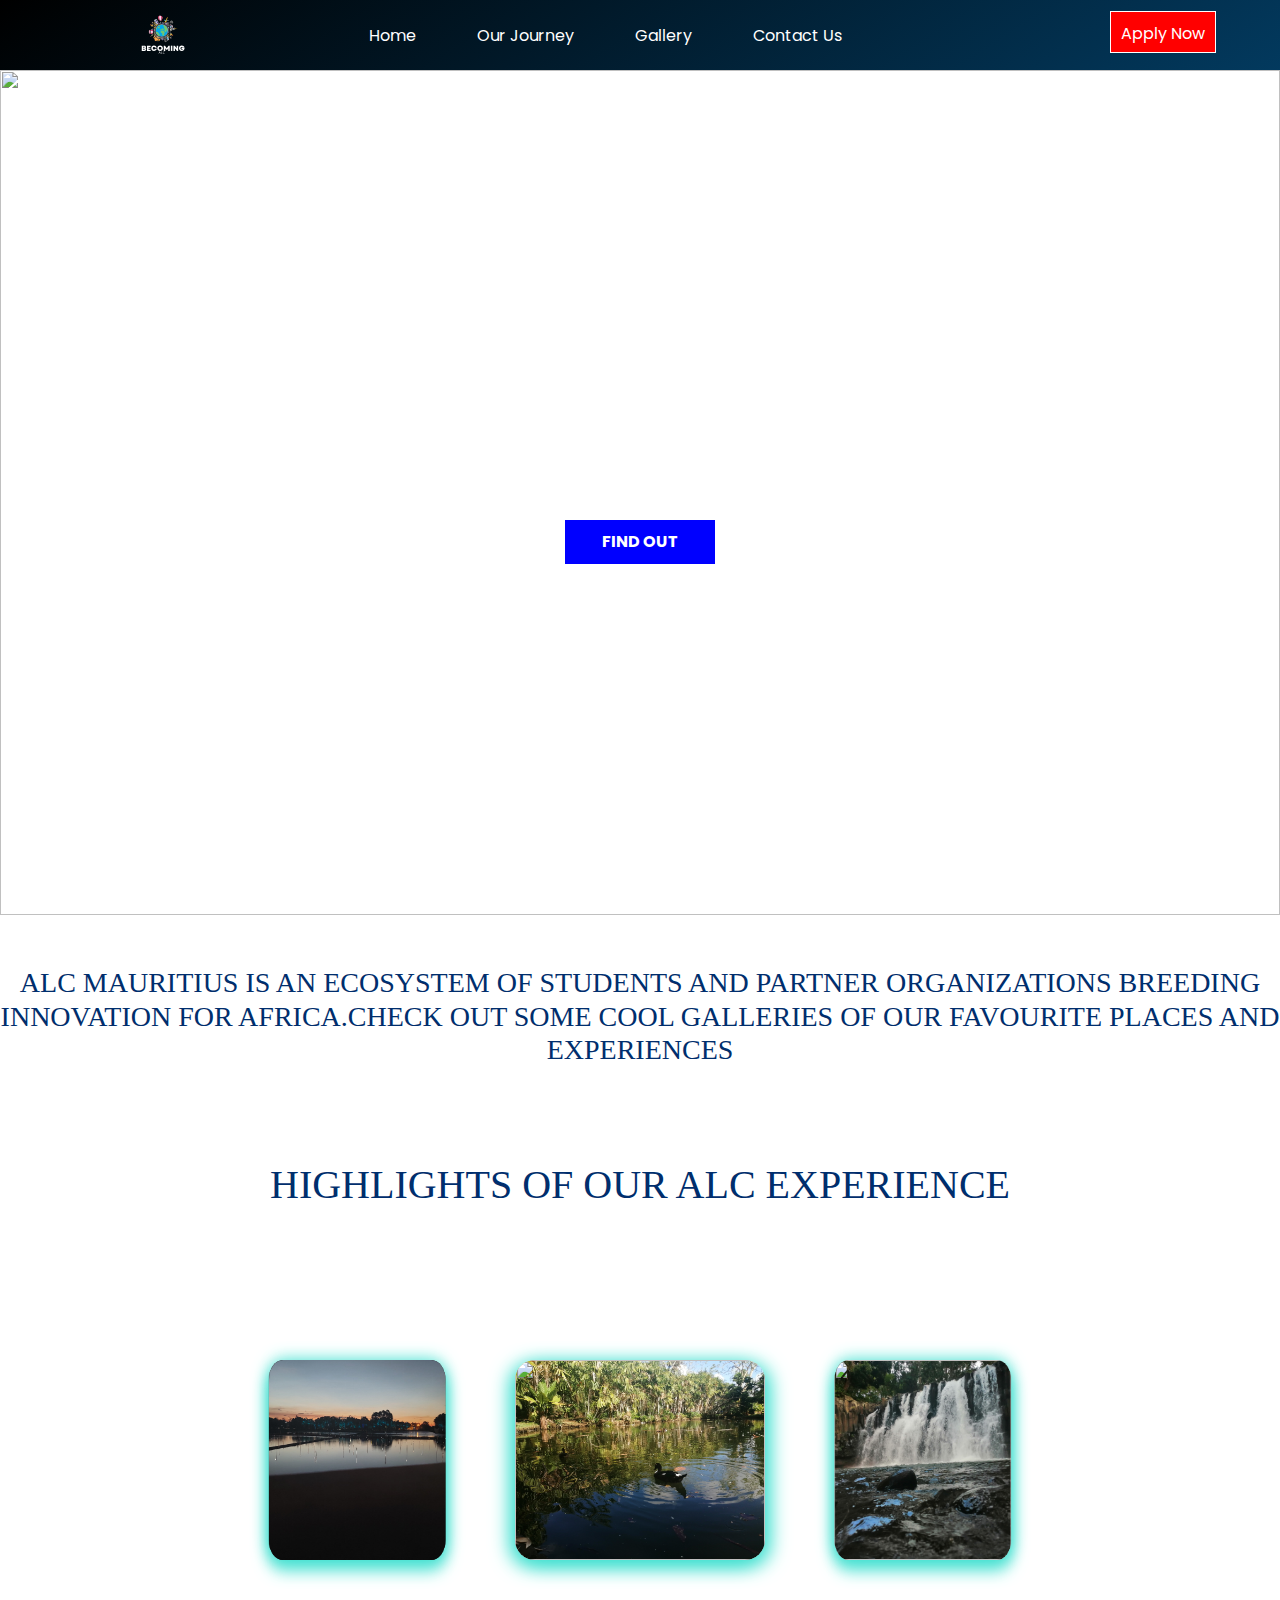
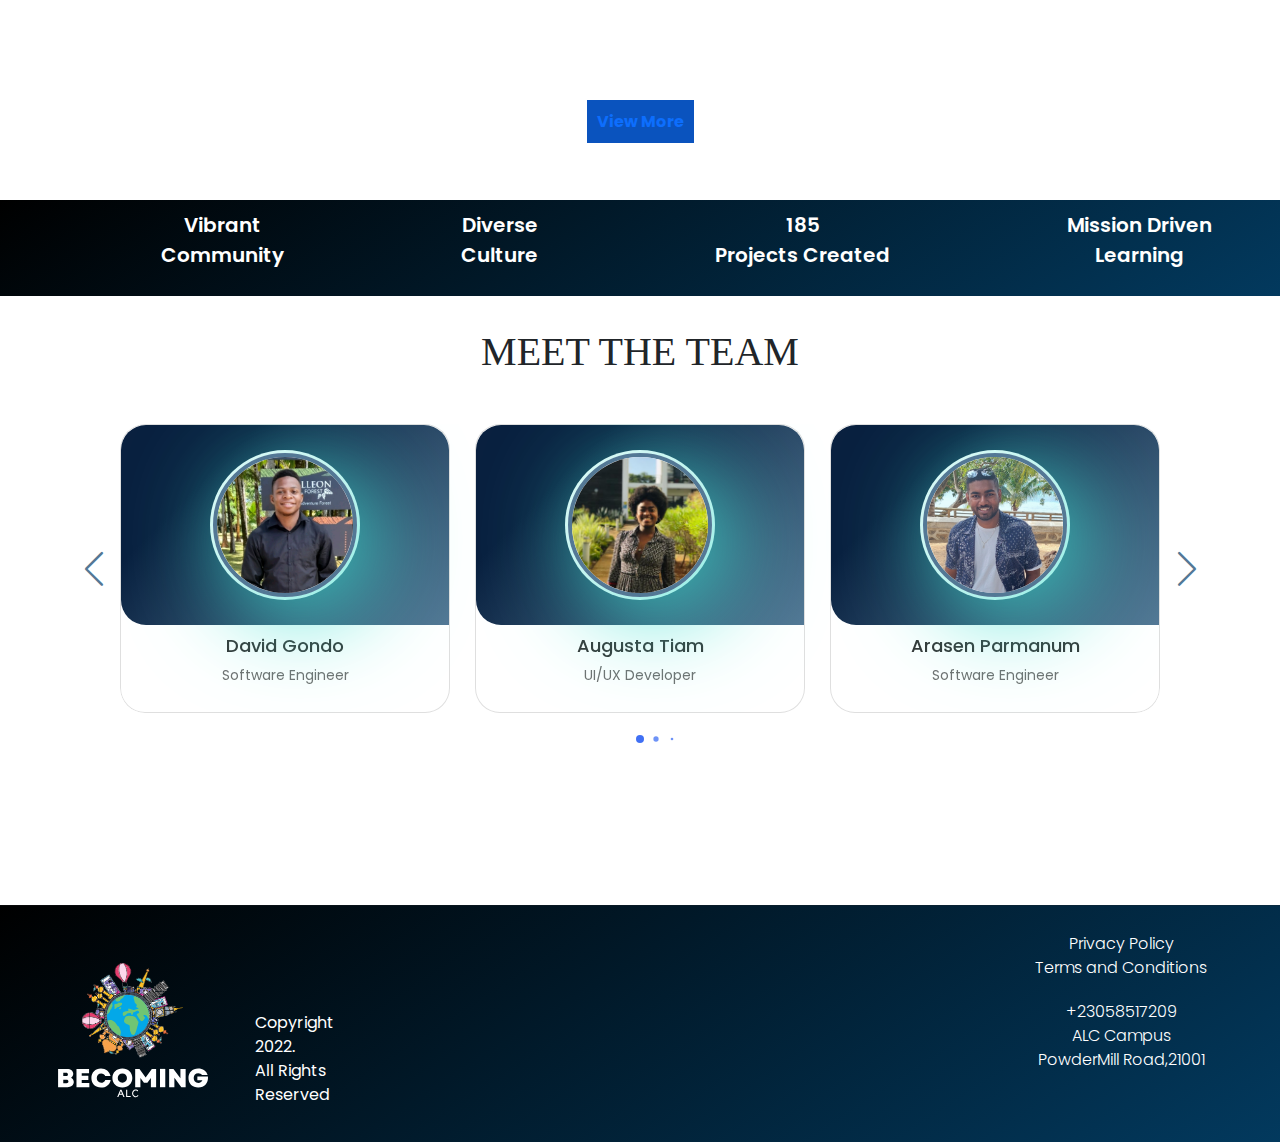
==== commit d4383ee8: "Update index.html" ====
--- a/index.html
+++ b/index.html
@@ -24,8 +24,8 @@
                 <ul class="navList">
                     <li class="navListItem"><a href="/">Home</a></li>
                     <li class="navListItem"><a href="html/journey.html">Our Journey</a></li>
-                    <li class="navListItem"><a href="html/contact.html">About</a></li>
                     <li class="navListItem"><a href="html/gallery.html">Gallery</a></li>
+                    <li class="navListItem"><a href="html/contact.html">Contact Us</a></li>
                 </ul>
             </div>
             <button class=" apply"><a href="https://www.alueducation.com/apply-now/">Apply Now</a></button>
@@ -228,4 +228,4 @@
     <script src="external/swipejs/swiper-bundle.min.js"></script>
     <script src="external/swipejs/script.js"></script>
 </body>
-</html>+</html>
--- a/css/main.css
+++ b/css/main.css
@@ -378,7 +378,8 @@
     /*display:flex;*/
     width:100%;
     /*background-color:#DCDCDC;*/
-    background-color:#002e6d;
+    background-color: #000000;
+background-image: linear-gradient(147deg, #000000 0%, #04619fc4 130%);
     padding:10px;
 }
 .projList{
--- a/css/footer.css
+++ b/css/footer.css
@@ -7,7 +7,8 @@
     /*height:200px;*/
     height: auto;
     /*background-color:white;*/
-    background-color:#002e6d ;
+    background-color: #000000;
+    background-image: linear-gradient(147deg, #000000 0%, #04619fc4 130%);
 }
 
 .footWrapper{
--- a/css/navbar.css
+++ b/css/navbar.css
@@ -5,7 +5,8 @@
 .navContainer{
     width:100%;
     height: 70px;
-    background-color: #002e6d;
+    background-color: #000000;
+    background-image: linear-gradient(147deg, #000000 0%, #04619fc4 130%);
 
 }
 
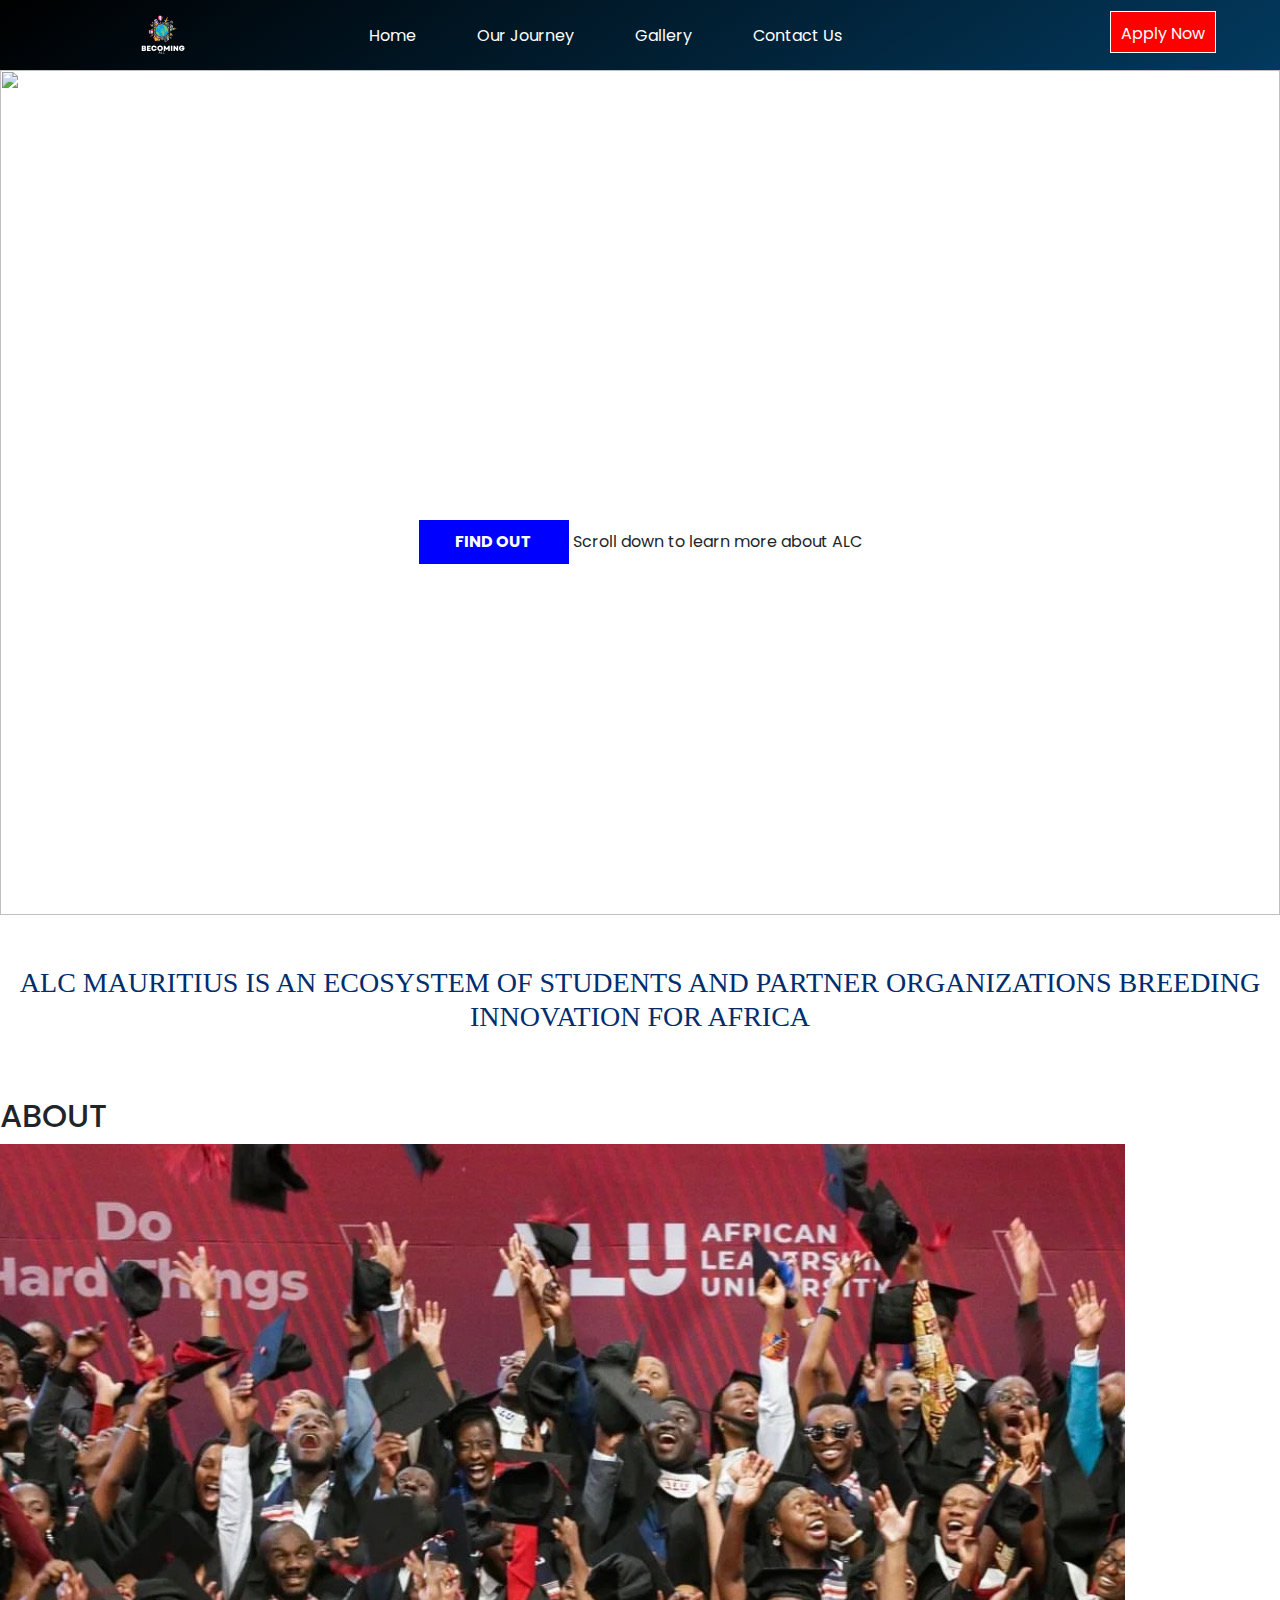
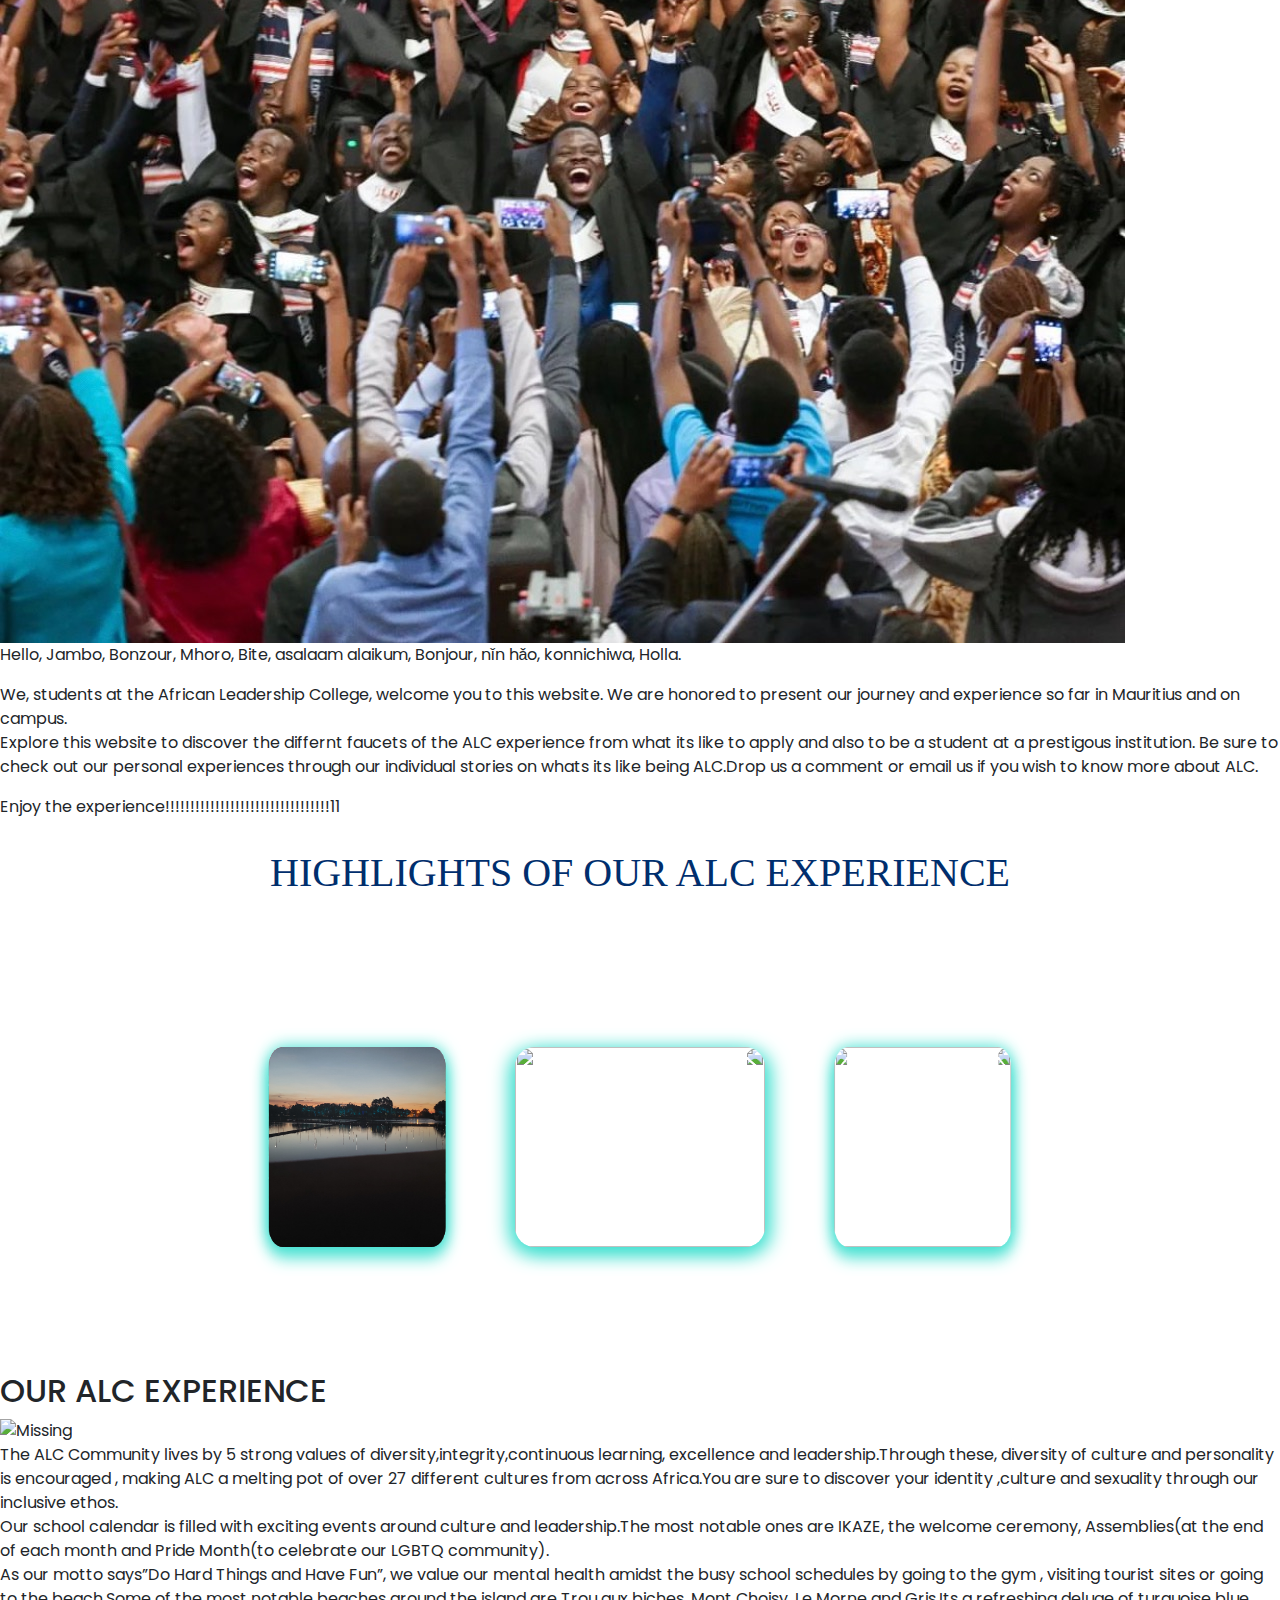
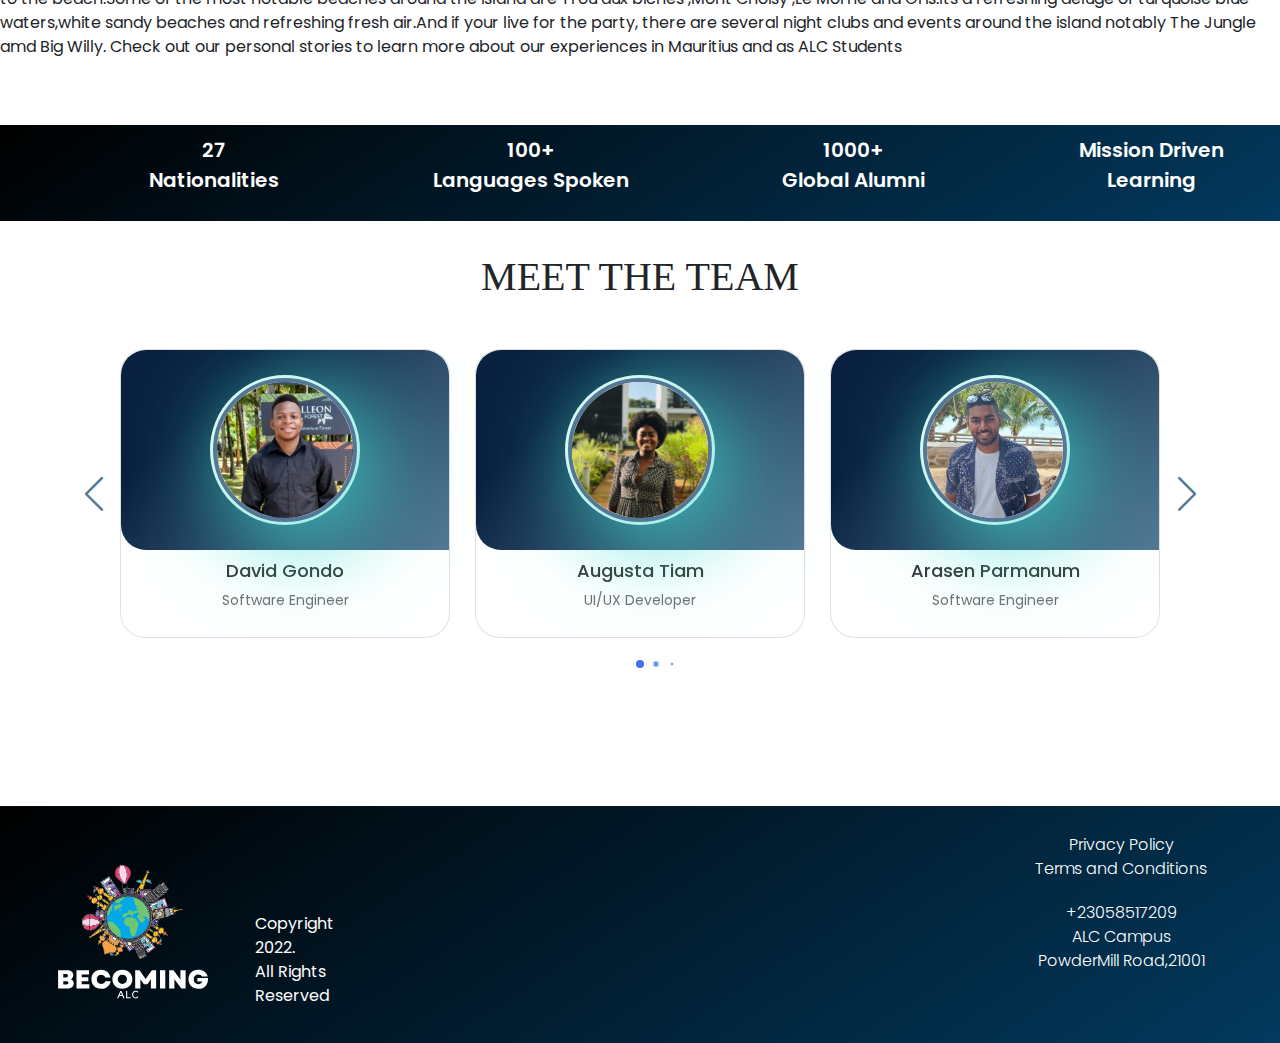
==== commit a8c91de5: "Add files via upload" ====
--- a/index.html
+++ b/index.html
@@ -18,60 +18,107 @@
 <!-- Header Section -->
 <header class="navContainer">
     <!--    Navigation bar -->
-        <div class="navWrapper">
-            <img src="img/assets/logo.svg" alt="" class="logo"/>
-            <div class="navListWrapper">
-                <ul class="navList">
-                    <li class="navListItem"><a href="/">Home</a></li>
-                    <li class="navListItem"><a href="html/journey.html">Our Journey</a></li>
-                    <li class="navListItem"><a href="html/gallery.html">Gallery</a></li>
-                    <li class="navListItem"><a href="html/contact.html">Contact Us</a></li>
-                </ul>
-            </div>
-            <button class=" apply"><a href="https://www.alueducation.com/apply-now/">Apply Now</a></button>
-        </div>
+    <div class="navWrapper">
+        <img src="img/assets/logo.svg" alt="" class="logo"/>
+        <div class="navListWrapper">
+            <ul class="navList">
+                <li class="navListItem"><a href="index.html">Home</a></li>
+                <li class="navListItem"><a href="html/journey.html">Our Journey</a></li>
+                <li class="navListItem"><a href="html/gallery.html">Gallery</a></li>
+                <li class="navListItem"><a href="html/contact.html">Contact Us</a></li>
+            </ul>
+        </div>
+        <button class=" apply"><a href="https://www.alueducation.com/apply-now/">Apply Now</a></button>
+    </div>
 </header>
 
 <div class="home">
     <div class="imgWrapper">
-<!--         <img src="img/assets/people/p10.jpg" alt="" class="hero-img "/> -->
         <img src="img/tyo.jpg" alt="" class="hero-img "/>
     </div>
     <div class="hero-text">
         <span class="title">BECOMING ALC</span>
         <span class="small-title">Ever wondered what it was like getting admitted to the most innovative University in Africa?</span>
         <button class="find-out"><a href="html/journey.html">FIND OUT</a></button>
-    </div>
-</div>
-
-
-
-<h3 class="descriptionTxt">ALC MAURITIUS IS AN ECOSYSTEM OF STUDENTS AND PARTNER ORGANIZATIONS BREEDING INNOVATION FOR AFRICA.CHECK OUT SOME COOL GALLERIES OF OUR FAVOURITE PLACES AND EXPERIENCES</h3>
-
-
+        <span class="scroll-text">Scroll down to learn more about ALC</span>
+    </div>
+
+</div>
+
+
+
+<h3 class="descriptionTxt">ALC MAURITIUS IS AN ECOSYSTEM OF STUDENTS AND PARTNER ORGANIZATIONS BREEDING INNOVATION FOR AFRICA</h3>
+
+<div class="aboutContainer">
+    <div class="aboutWrapper">
+        <div class="aboutNPic">
+            <h2 class="aboutTxt">ABOUT</h2>
+            <div class="boxCont">
+                <img src="img/gallery/6.jpeg" class="aboutImg" alt="Missing"/>
+            </div>
+        </div>
+
+        <div class="aboutParagraph">
+            <p class="ap1">Hello, Jambo, Bonzour, Mhoro, Bite, asalaam alaikum, Bonjour, nǐn hǎo, konnichiwa, Holla. </p>
+            <p class="ap2">
+                We, students at the African Leadership College, welcome you to this website.
+                We are honored to present our journey and experience so far in Mauritius and
+                on campus.<br/>
+                Explore this website to discover the differnt faucets of the ALC experience from what its like to apply and also to be a student at a prestigous institution.
+                Be sure to check out our personal experiences through our individual stories on whats its like being ALC.Drop us a comment or email us if you wish to know more about ALC.         </p>
+            Enjoy the experience!!!!!!!!!!!!!!!!!!!!!!!!!!!!!!!!!11
+        </div>
+    </div>
+
+</div>
+
+
+
+<!-- Rotating wheel -->
 <h1 class="places">HIGHLIGHTS OF OUR ALC EXPERIENCE</h1>
 <!-- Sliding Images -->
 <div class="slidebody">
     <div class="slide">
-        <span style="--i:1;"><img src="img/rotating/img1.jpg" alt=""></span>
-       <span style="--i:2;"><img src="img/rotating/img2.jpg" alt=""></span>
-       <span style="--i:3;"><img src="img/rotating/img3.jpg" alt=""></span>
-       <span style="--i:4;"><img src="img/rotating/img4.jpg" alt=""></span>
-       <span style="--i:5;"><img src="img/rotating/img5.jpg" alt=""></span>
-       <span style="--i:6;"><img src="img/rotating/img6.jpg" alt=""></span>
-       <span style="--i:7;"><img src="img/rotating/img7.jpg" alt=""></span>
-       <span style="--i:8;"><img src="img/rotating/img8.jpg" alt=""></span>
-    </div>
-</div>
-
-<div class="view-more-container">
-    <span class="view-more"><a href="#">View More</a> </span></div>
+        <span style="--i:1;"><img src="img/rotating/rt56.jpg" alt=""></span>
+        <span style="--i:2;"><img src="img/gallery/8.PNG" alt=""></span>
+        <span style="--i:3;"><img src="img/rotating/da.jpg" alt=""></span>
+        <span style="--i:4;"><img src="img/rotating/da2.jpg" alt=""></span>
+        <span style="--i:5;"><img src="img/gallery/6.PNG" alt=""></span>
+        <span style="--i:6;"><img src="img/rotating/img6.jpg" alt=""></span>
+        <span style="--i:7;"><img src="img/rotating/img7.jpg" alt=""></span>
+        <span style="--i:8;"><img src="img/rotating/rt567.jpg" alt=""></span>
+    </div>
+</div>
+
+<div class="aboutContainer">
+    <div class="aboutWrapper">
+        <div class="aboutNPic">
+            <h2 class="aboutTxt">OUR ALC EXPERIENCE</h2>
+            <div class="boxCont">
+                <img src="img/gallery/1.JPG" class="ExImg" alt="Missing"/>
+            </div>
+        </div>
+
+        <div class="aboutParagraph">
+            <p class="ap2">
+                The ALC Community lives by 5 strong values of diversity,integrity,continuous learning, excellence and leadership.Through these, diversity of culture and personality is encouraged , making ALC a melting pot of over  27 different cultures from across Africa.You are sure to discover your identity ,culture and sexuality through our inclusive ethos.<br>
+                Our school calendar is filled with exciting events around culture and leadership.The most notable ones are IKAZE, the welcome ceremony, Assemblies(at the end of each month  and Pride Month(to celebrate our LGBTQ community).<br>
+                As our motto says”Do Hard Things and Have Fun”, we value our mental health amidst the busy school schedules by going to the gym , visiting tourist sites or going to the beach.Some of the most notable beaches around the island are Trou aux biches ,Mont Choisy ,Le Morne and Gris.Its a refreshing deluge of turquoise blue waters,white sandy beaches and refreshing fresh air.And if your live for the party, there are several night clubs and events around the island notably The Jungle amd Big Willy.
+                Check out our personal stories to learn more about our experiences in Mauritius and as ALC Students
+
+            </p>
+        </div>
+    </div>
+
+</div>
+
+<!-- ALC Statistics Stripe -->
 <div class="projectTxt">
     <div class="projWrapper">
         <ul class="projList">
-            <li class="projItem">Vibrant<br/> Community</li>
-            <li class="projItem">Diverse<br/>  Culture</li>
-            <li class="projItem">185<br/>  Projects Created</li>
+            <li class="projItem">27<br/> Nationalities</li>
+            <li class="projItem">100+<br/> Languages Spoken</li>
+            <li class="projItem">1000+<br/>  Global Alumni</li>
             <li class="projItem">Mission Driven <br/> Learning</li>
         </ul>
 
@@ -79,7 +126,6 @@
 </div>
 
 <!-- Meet the team -->
-
 <div class="row">
     <h1>MEET THE TEAM</h1>
 </div>
@@ -87,7 +133,7 @@
 <div class="slide-container swiper">
     <div class="slide-content">
         <div class="card-wrapper swiper-wrapper">
-            
+
             <div class="card swiper-slide">
                 <div class="image-content">
                     <span class="overlay"></span>
@@ -177,7 +223,7 @@
                     <p class="description">Systems Testing</p>
                 </div>
             </div>
-    
+
         </div>
     </div>
 
@@ -185,47 +231,39 @@
     <div class="swiper-button-prev swiper-navBtn"></div>
     <div class="swiper-pagination"></div>
 </div>
-<br>
-
-
-
 
 <!-- Footer Section -->
 <footer class="footContainer">
-        <hr/>
-        <div class="footWrapper">
-            <div class="footlogo">
-                <img src="img/assets/logo.svg" alt=""/>
-                <div class="copr">
-                    <span> Copyright 2022.<br/>All Rights Reserved</span>
-                    <div class="ico">
-                         <i class="bi bi-twitter iconItem"></i>
-                        <i class="bi bi-facebook iconItem"></i>
-                        <i class="bi bi-instagram iconItem"></i>
-                    </div>
-                </div>
-            </div>
-            <div class="footAddress">
-                <div class="privacyP">
-                    <ul class="footList">
-                        <li>Privacy Policy</li>
-                        <li>Terms and Conditions</li>
-                    </ul>
-                </div>
-
-                <div class="footCampus">
-                    <ul class="footList">
-                        <li>+23058517209</li>
-                        <li>ALC Campus </li>
-                        <li>PowderMill Road,21001</li>
-                    </ul>
-                </div>
-
-            </div>
-        </div>
+    <hr/>
+    <div class="footWrapper">
+        <div class="footlogo">
+            <img src="img/assets/logo.svg" alt=""/>
+            <div class="copr">
+                <span> Copyright 2022.<br/>All Rights Reserved</span>
+
+            </div>
+        </div>
+        <div class="footAddress">
+            <div class="privacyP">
+                <ul class="footList">
+                    <li>Privacy Policy</li>
+                    <li>Terms and Conditions</li>
+                </ul>
+            </div>
+
+            <div class="footCampus">
+                <ul class="footList">
+                    <li>+23058517209</li>
+                    <li>ALC Campus </li>
+                    <li>PowderMill Road,21001</li>
+                </ul>
+            </div>
+
+        </div>
+    </div>
 </footer>
 
-    <script src="external/swipejs/swiper-bundle.min.js"></script>
-    <script src="external/swipejs/script.js"></script>
+<script src="external/swipejs/swiper-bundle.min.js"></script>
+<script src="external/swipejs/script.js"></script>
 </body>
-</html>
+</html>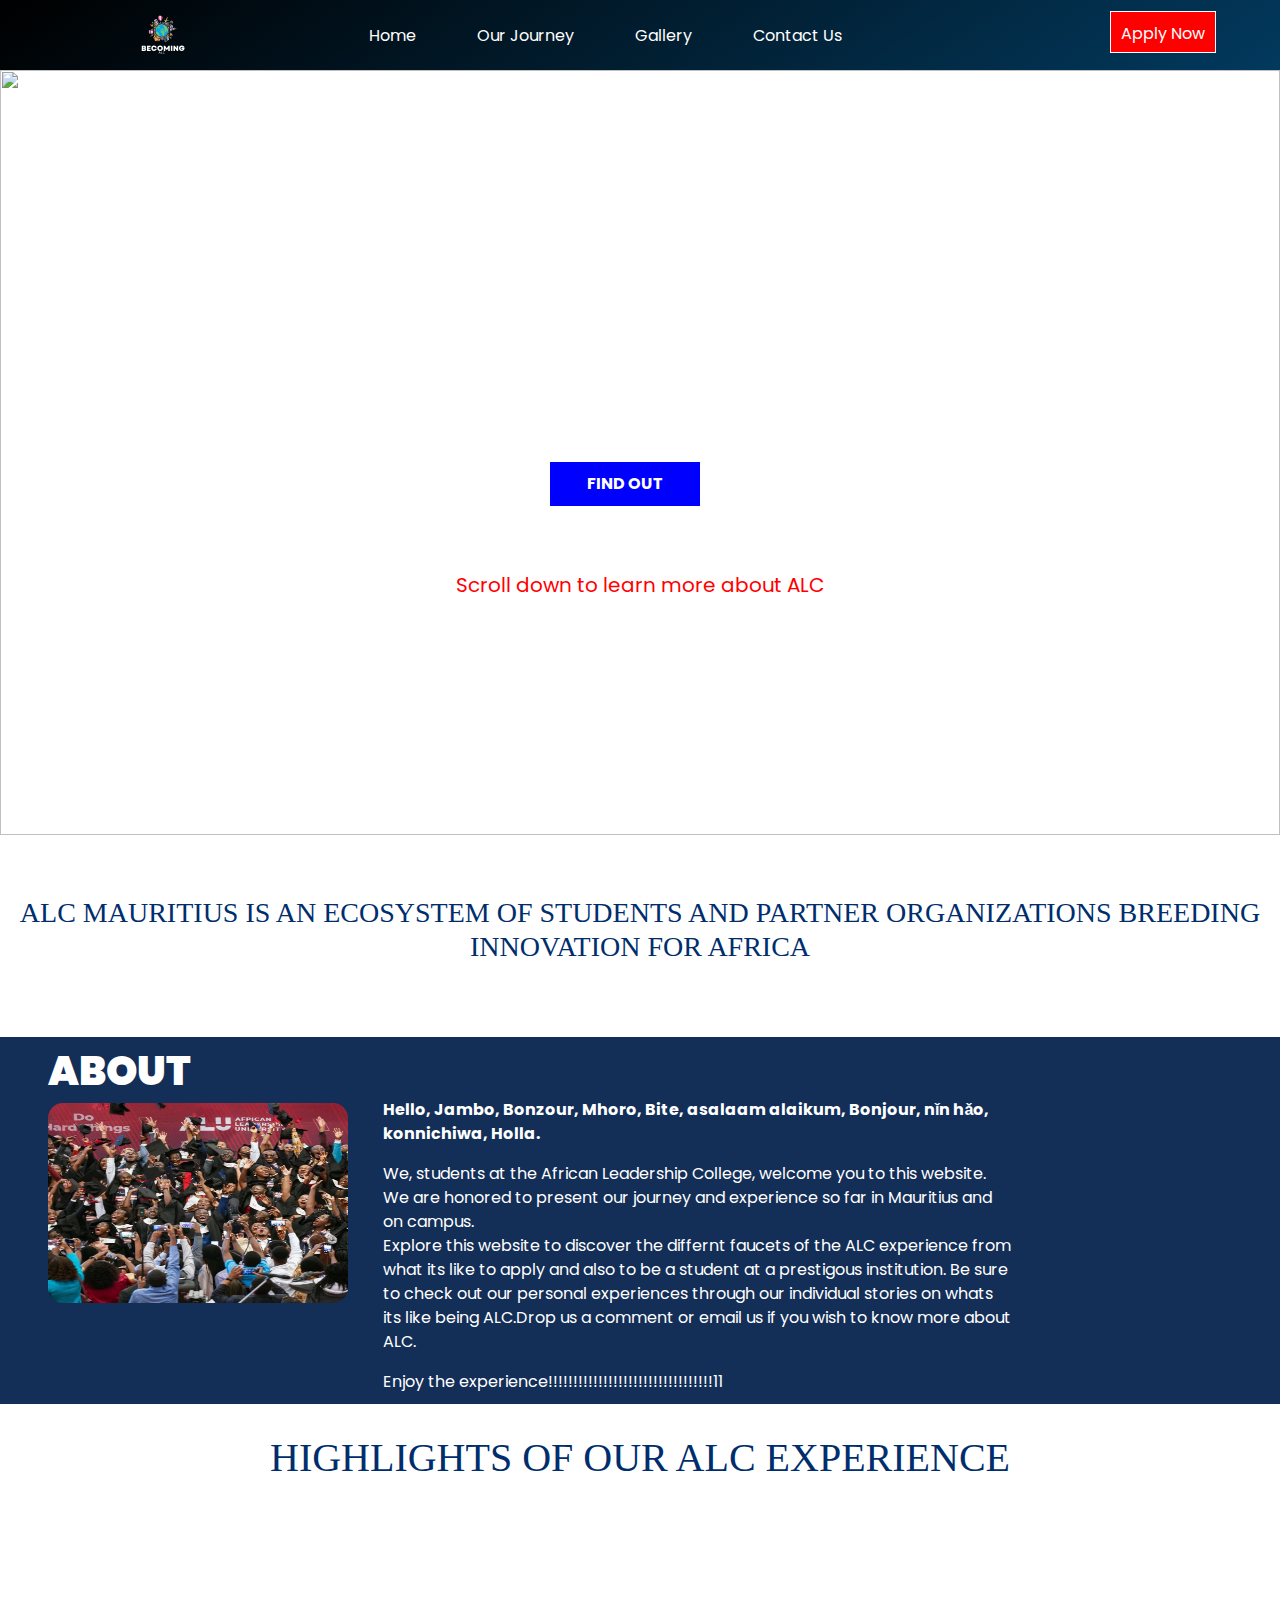
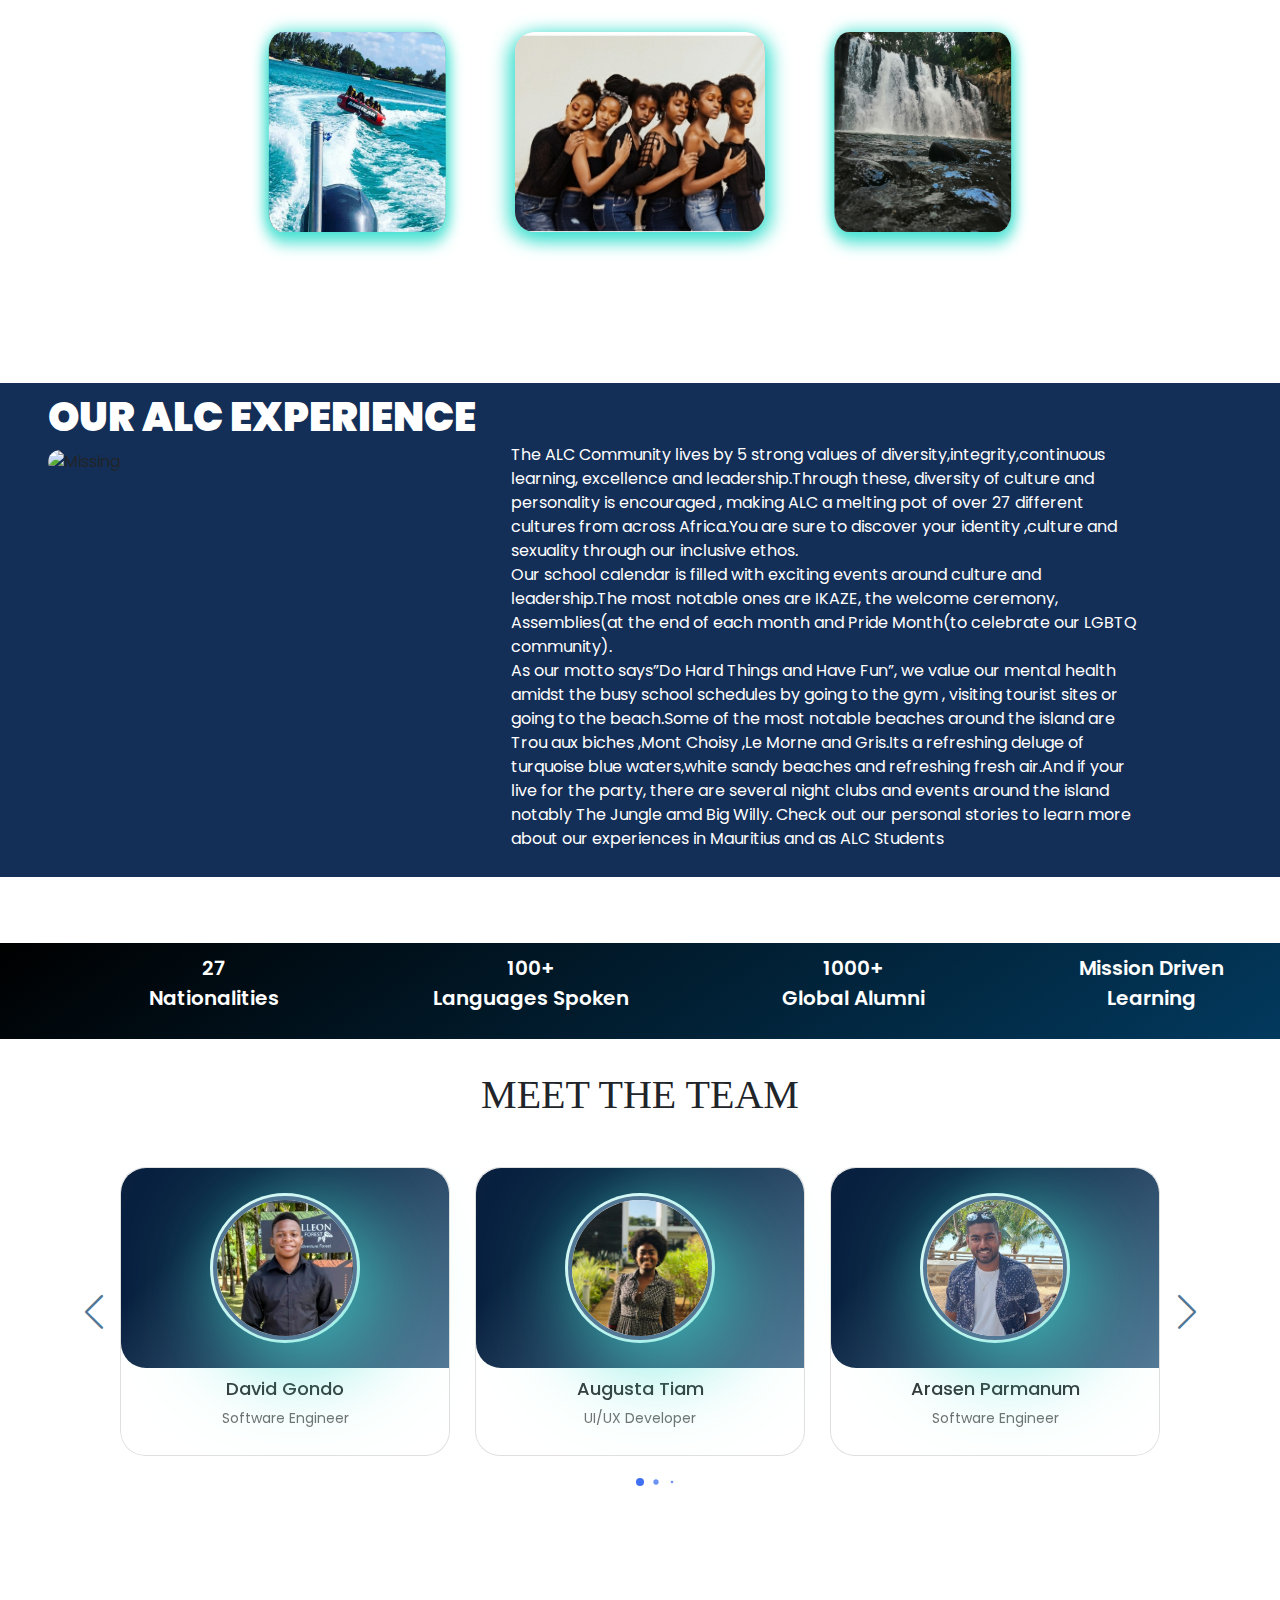
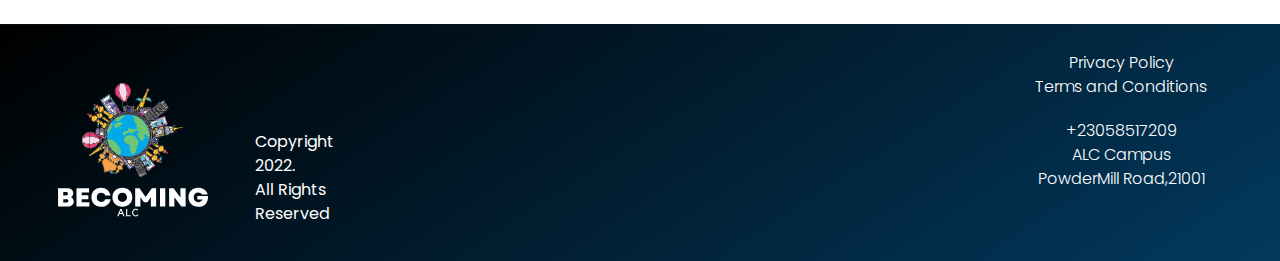
==== commit 58ea3b91: "Update index.html" ====
--- a/index.html
+++ b/index.html
@@ -79,14 +79,14 @@
 <!-- Sliding Images -->
 <div class="slidebody">
     <div class="slide">
-        <span style="--i:1;"><img src="img/rotating/rt56.jpg" alt=""></span>
-        <span style="--i:2;"><img src="img/gallery/8.PNG" alt=""></span>
-        <span style="--i:3;"><img src="img/rotating/da.jpg" alt=""></span>
-        <span style="--i:4;"><img src="img/rotating/da2.jpg" alt=""></span>
-        <span style="--i:5;"><img src="img/gallery/6.PNG" alt=""></span>
-        <span style="--i:6;"><img src="img/rotating/img6.jpg" alt=""></span>
-        <span style="--i:7;"><img src="img/rotating/img7.jpg" alt=""></span>
-        <span style="--i:8;"><img src="img/rotating/rt567.jpg" alt=""></span>
+        <span style="--i:1;"><img src="img/rotating/1.jpg" alt=""></span>
+        <span style="--i:2;"><img src="img/gallery/2.jpg" alt=""></span>
+        <span style="--i:3;"><img src="img/rotating/3.jpg" alt=""></span>
+        <span style="--i:4;"><img src="img/rotating/4.jpg" alt=""></span>
+        <span style="--i:5;"><img src="img/gallery/5.jpg" alt=""></span>
+        <span style="--i:6;"><img src="img/rotating/6.jpg" alt=""></span>
+        <span style="--i:7;"><img src="img/rotating/7.jpeg" alt=""></span>
+        <span style="--i:8;"><img src="img/rotating/8.jpg" alt=""></span>
     </div>
 </div>
 
@@ -266,4 +266,4 @@
 <script src="external/swipejs/swiper-bundle.min.js"></script>
 <script src="external/swipejs/script.js"></script>
 </body>
-</html>+</html>
--- a/css/main.css
+++ b/css/main.css
@@ -3,8 +3,7 @@
     margin-top: 4%;
     margin-bottom: 5%;
     width:100%;
-    /*font-size: 2em;*/
-    /*margin-left: 5%;*/
+    padding: 10px;
     text-align: center;
     color:#002e6d;
 }
@@ -219,70 +218,69 @@
     font-family: Verdana, sans-serif;
     background-color: #ffffff;
 
-  }
+}
 .mySlides {display: none;}
 img {vertical-align: middle;}
 
 /* Slideshow container */
 .slideshow-container {
-  width: 50%;
-  position: relative;
-  margin: auto;
+    width: 50%;
+    position: relative;
+    margin: auto;
 }
 
 /* Caption text */
 .text {
-  color: #f2f2f2;
-  font-size: 35px;
-  padding: 8px 12px;
-  position: absolute;
-  bottom: 8px;
-  width: 100%;
-  text-align: center;
+    color: #f2f2f2;
+    font-size: 35px;
+    padding: 8px 12px;
+    position: absolute;
+    bottom: 8px;
+    width: 100%;
+    text-align: center;
 }
 
 /* Number text (1/3 etc) */
 .numbertext {
-  color: #f2f2f2;
-  font-size: 12px;
-  padding: 8px 12px;
-  position: absolute;
-  top: 0;
+    color: #f2f2f2;
+    font-size: 12px;
+    padding: 8px 12px;
+    position: absolute;
+    top: 0;
 }
 
 /* The dots/bullets/indicators */
 .dot {
-  height: 15px;
-  width: 15px;
-  margin: 0 2px;
-  background-color: #bbb;
-  border-radius: 50%;
-  display: inline-block;
-  transition: background-color 0.6s ease;
+    height: 15px;
+    width: 15px;
+    margin: 0 2px;
+    background-color: #bbb;
+    border-radius: 50%;
+    display: inline-block;
+    transition: background-color 0.6s ease;
 }
 
 .active {
-  background-color: #717171;
+    background-color: #717171;
 }
 
 /* Fading animation */
 .fade {
-  animation-name: fade;
-  animation-duration: 4s;
+    animation-name: fade;
+    animation-duration: 4s;
 }
 
 @keyframes fade {
-  from {opacity: .4} 
-  to {opacity: 1}
+    from {opacity: .4}
+    to {opacity: 1}
 }
 
 /* On smaller screens, decrease text size */
 @media only screen and (max-width: 300px) {
-  .text {font-size: 11px}
+    .text {font-size: 11px}
 }
 
 .slidebody{
-    margin: 0;
     padding: 0;
     box-sizing: border-box;
     height: 50vh;
@@ -290,7 +288,7 @@
     align-items: center;
     justify-content: center;
     overflow: hidden;
-    margin-top: 2%;
+    margin: 2% 0 0;
 }
 .slide{
     position: relative;
@@ -379,7 +377,7 @@
     width:100%;
     /*background-color:#DCDCDC;*/
     background-color: #000000;
-background-image: linear-gradient(147deg, #000000 0%, #04619fc4 130%);
+    background-image: linear-gradient(147deg, #000000 0%, #04619fc4 130%);
     padding:10px;
 }
 .projList{
@@ -390,7 +388,6 @@
     flex:1;
 }
 .projItem{
-    /*color:#132e57;*/
     color:white;
     font-weight:600;
     font-size:20px;
@@ -417,4 +414,115 @@
 }
 .view-more a{
     text-decoration: none;
+}
+
+.socialLifeContainer{
+    width:100%;
+    height: 300px;
+    background-image: linear-gradient(147deg, #000000 0%, #04619fc4 130%);
+}
+
+.socialLifeWrapper{
+    display: flex;
+    flex: 1 1 50%;
+    height: 100%;
+    padding: 10px;
+}
+
+.soc-Img{
+    width: 300px;
+    height: 100%;
+    border-radius: 10px;
+    margin-right: 4%;
+}
+
+.soc-Text{
+    color:white;
+}
+
+
+/*About Section*/
+.aboutContainer{
+    /*background-color:#191970;*/
+    background-color:#132e57;
+    width:100%;
+    margin-top: 2%;
+    /*height:350px;*/
+    height:auto;
+}
+
+.aboutWrapper{
+    display:flex;
+    flex-flow: row wrap;
+    flex: 1 1 50%;
+    padding:10px;
+}
+
+.aboutNPic{
+    display:flex;
+    flex-flow:column wrap;
+    margin-left:3%;
+    margin-right: 2%;
+}
+
+.aboutTxt{
+    font-size:40px;
+    color:white;
+    font-weight:900;
+}
+
+.aboutImg{
+    width:300px;
+    height:200px;
+    border-radius:15px;
+
+}
+
+/*Image for experience section adapted from aboutImg class*/
+.ExImg{
+    width:300px;
+    height:400px;
+    border-radius:15px;
+    object-fit: cover;
+
+}
+.aboutParagraph{
+    display:flex;
+    flex-flow: column wrap;
+    word-break: break-word;
+    width: 50%;
+    color:white;
+    margin-top: 4%;
+    margin-left:10px;
+}
+.ap1{
+    font-weight:bold;
+}
+
+@media only screen and (max-width: 420px) {
+    .aboutWrapper{
+        display:flex;
+        flex-flow:column wrap;
+        padding:5px;
+        margin: 0 2% 2%;
+    }
+
+    .aboutNPic{
+        display:flex;
+        flex-flow:column wrap;
+        margin-left:2%;
+    }
+
+    .boxCont{
+        margin-left:2%;
+    }
+
+    .scroll-text{
+        display: none;
+    }
+}
+
+
+@media only screen and (max-width: 300px){
+
 }--- a/css/navbar.css
+++ b/css/navbar.css
@@ -59,7 +59,7 @@
     background-color:red;
     color: white;
     height:60%;
-   padding:10px ;
+    padding:10px ;
     text-decoration: none;
     margin-top:1%;
     border: 1px white solid;
@@ -74,27 +74,34 @@
     .navWrapper {
         display:flex;
         flex-flow:column wrap;
+        /*flex: 1 1 50%;*/
         margin-left:0;
+        margin-right: 0;
         height:100%;
         padding:5px;
     }
+    .navListWrapper{
+        margin-left: 0;
+        justify-content: flex-start;
+        padding-left: 0;
+    }
     .navList{
         display:flex;
-        /*flex-flow:column wrap;*/
+        flex-flow:column wrap;
+        margin-left: 0;
         list-style:none;
         justify-content:space-around;
+        align-items: flex-start;
         padding-top:14px;
     }
     .navContainer{
-        height:100px;
+        height:200px;
     }
+
 
     .apply{
         display:none;
-        height:60%;
-        padding:9px;
-        padding-top:5px;
-        margin-top:0.9%;
+
     }
 
 }--- a/css/homeHero.css
+++ b/css/homeHero.css
@@ -10,12 +10,16 @@
 }
 
 .imgWrapper{
-
+    /*display: flex;*/
+    /*flex: 1 1;*/
 }
 
+
 .hero-text{
+    display: flex;
+    flex-direction:column ;
     width:100%;
-    top:25%;
+    top:20%;
     text-align:center;
     position: absolute;
 }
@@ -44,6 +48,7 @@
     border: none;
     outline: none;
     margin-top:7%;
+    margin-left: 43%;
 
 }
 .find-out a{
@@ -55,4 +60,40 @@
     width:160px;
     background-color:white;
     color:blue;
+}
+
+.scroll-text{
+    font-size: 20px;
+    color:red;
+    /*position: absolute;*/
+    margin-top: 5%;
+    animation: flash 1s linear infinite;
+}
+
+@keyframes flash {
+    50% {
+        opacity: 0;
+    }
+}
+
+@media only screen and (max-width: 1000px){
+    .hero-img{
+        width:100%;
+        height:50%;
+        /*height: fit-content;*/
+        object-fit:cover;
+    }
+
+    .hero-text{
+        top:15%;
+    }
+}
+
+@media only screen and (max-height: 980px){
+    .hero-img{
+        height:85vh;
+        width: 100vw;
+        object-fit: cover;
+    }
+
 }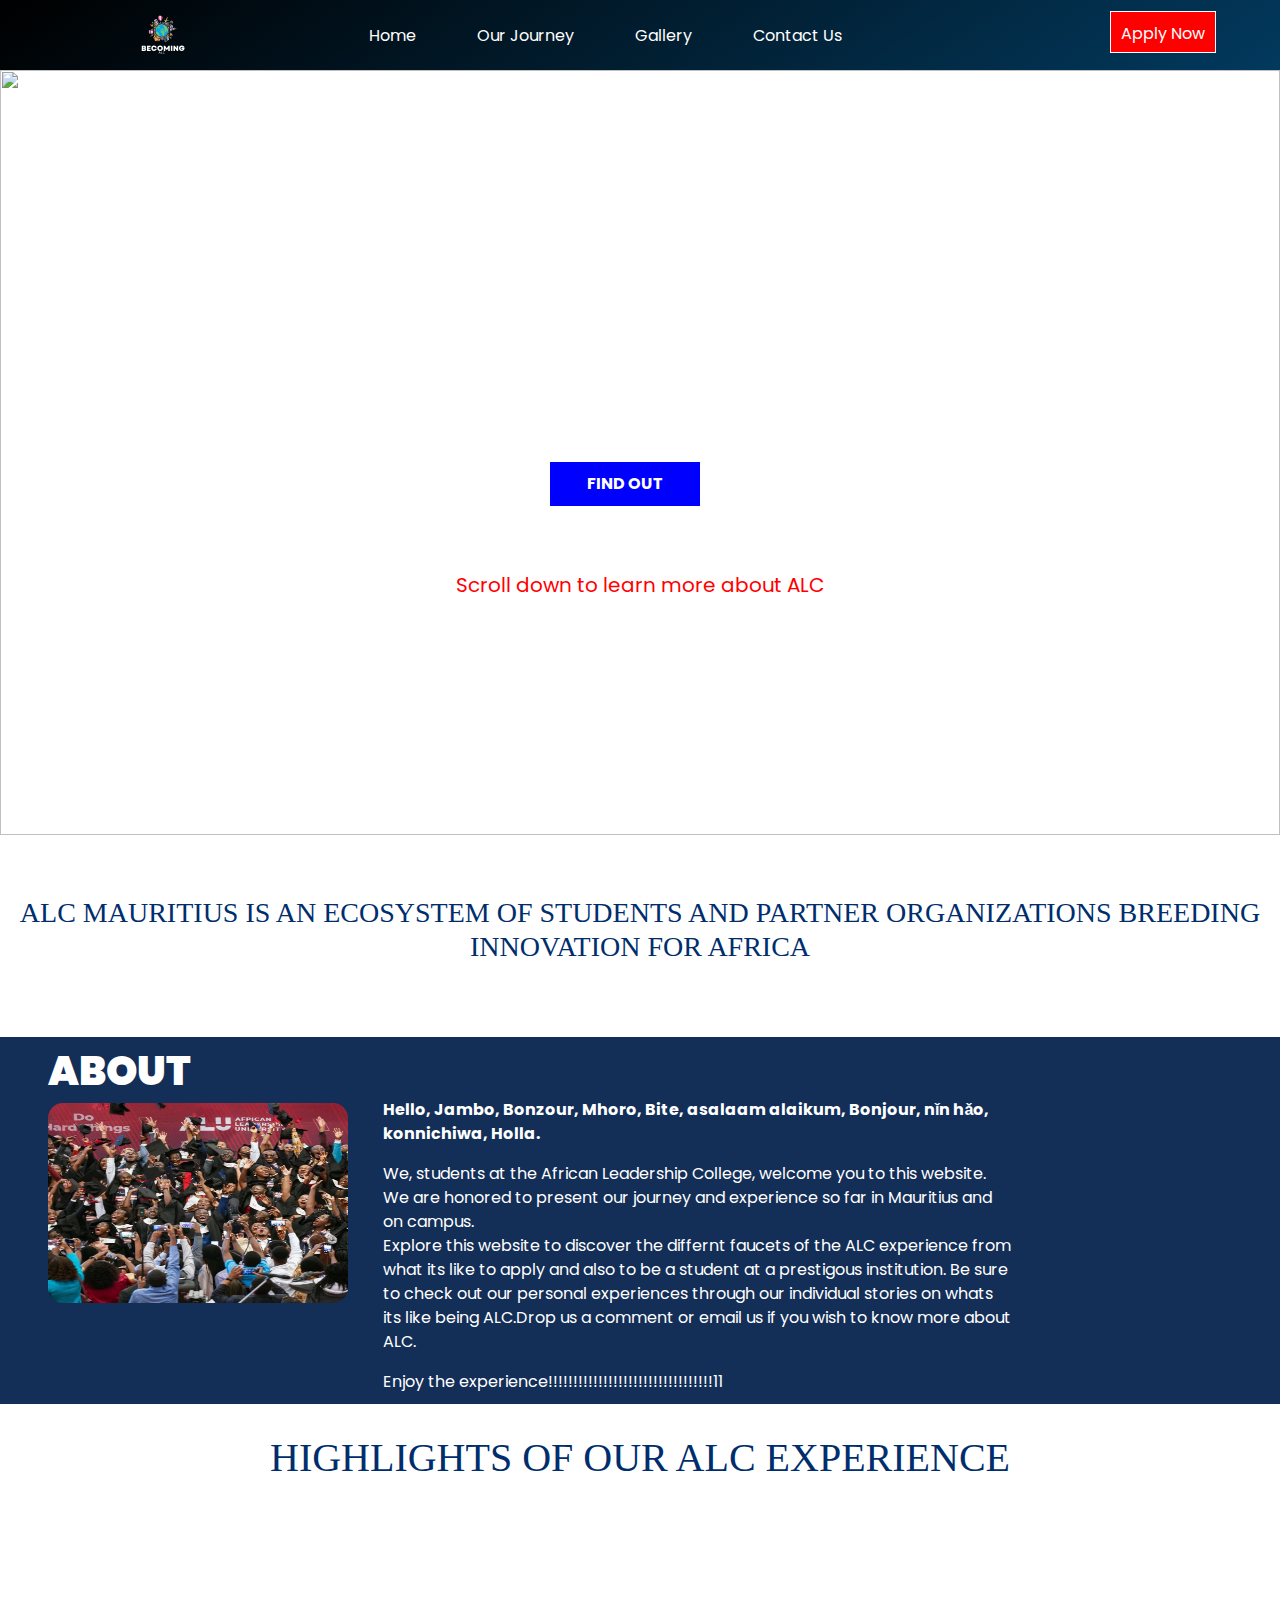
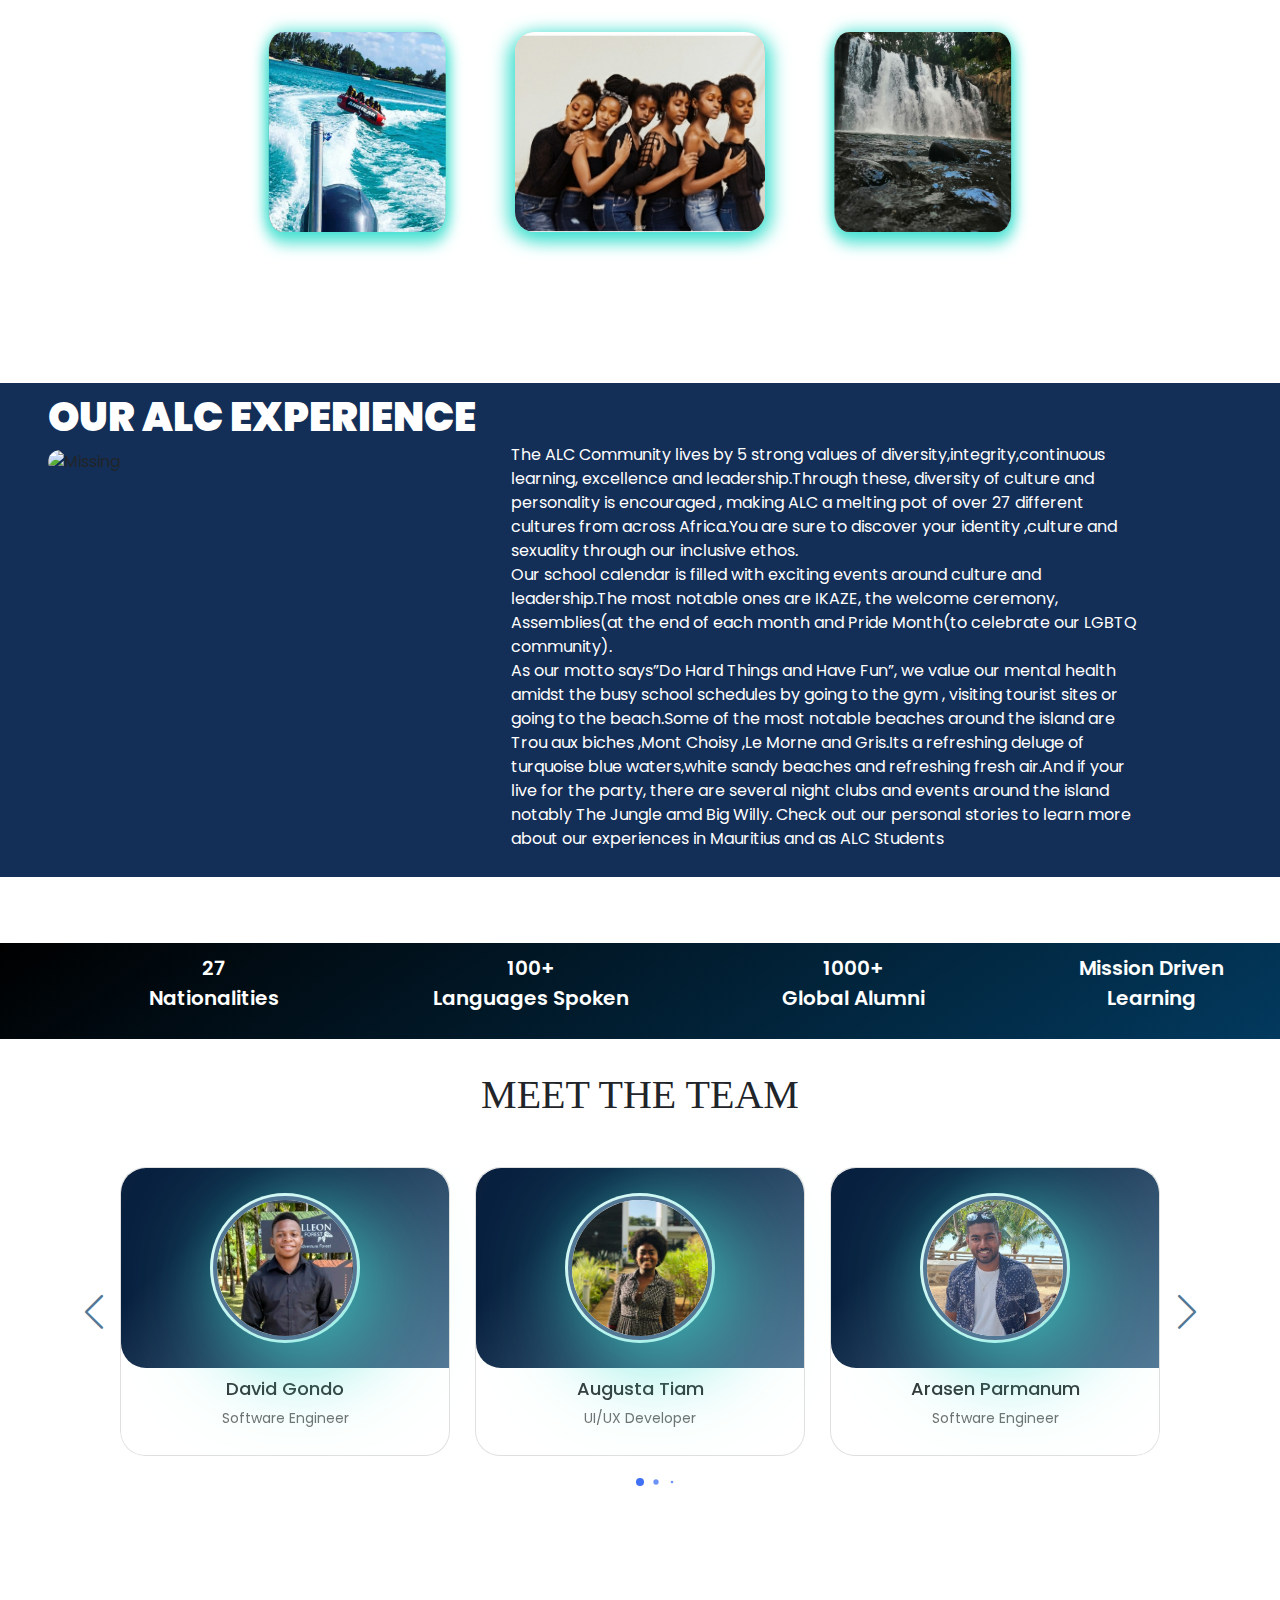
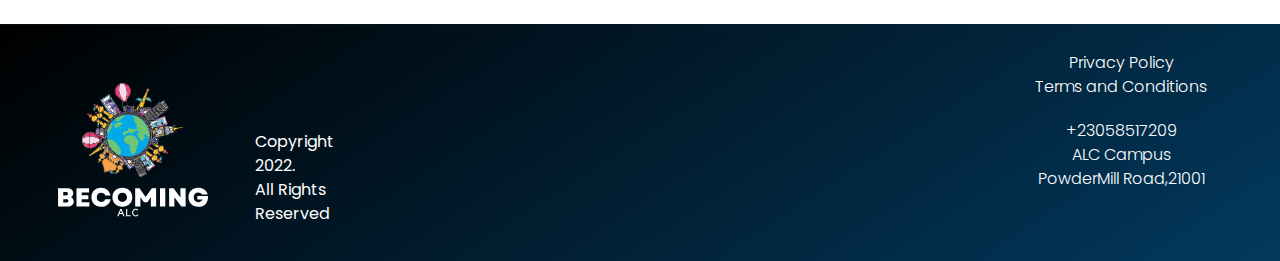
==== commit 70fe6d2f: "Update index.html" ====
--- a/index.html
+++ b/index.html
@@ -80,10 +80,10 @@
 <div class="slidebody">
     <div class="slide">
         <span style="--i:1;"><img src="img/rotating/1.jpg" alt=""></span>
-        <span style="--i:2;"><img src="img/gallery/2.jpg" alt=""></span>
+        <span style="--i:2;"><img src="img/rotating/2.jpg" alt=""></span>
         <span style="--i:3;"><img src="img/rotating/3.jpg" alt=""></span>
         <span style="--i:4;"><img src="img/rotating/4.jpg" alt=""></span>
-        <span style="--i:5;"><img src="img/gallery/5.jpg" alt=""></span>
+        <span style="--i:5;"><img src="img/rotating/5.jpg" alt=""></span>
         <span style="--i:6;"><img src="img/rotating/6.jpg" alt=""></span>
         <span style="--i:7;"><img src="img/rotating/7.jpeg" alt=""></span>
         <span style="--i:8;"><img src="img/rotating/8.jpg" alt=""></span>
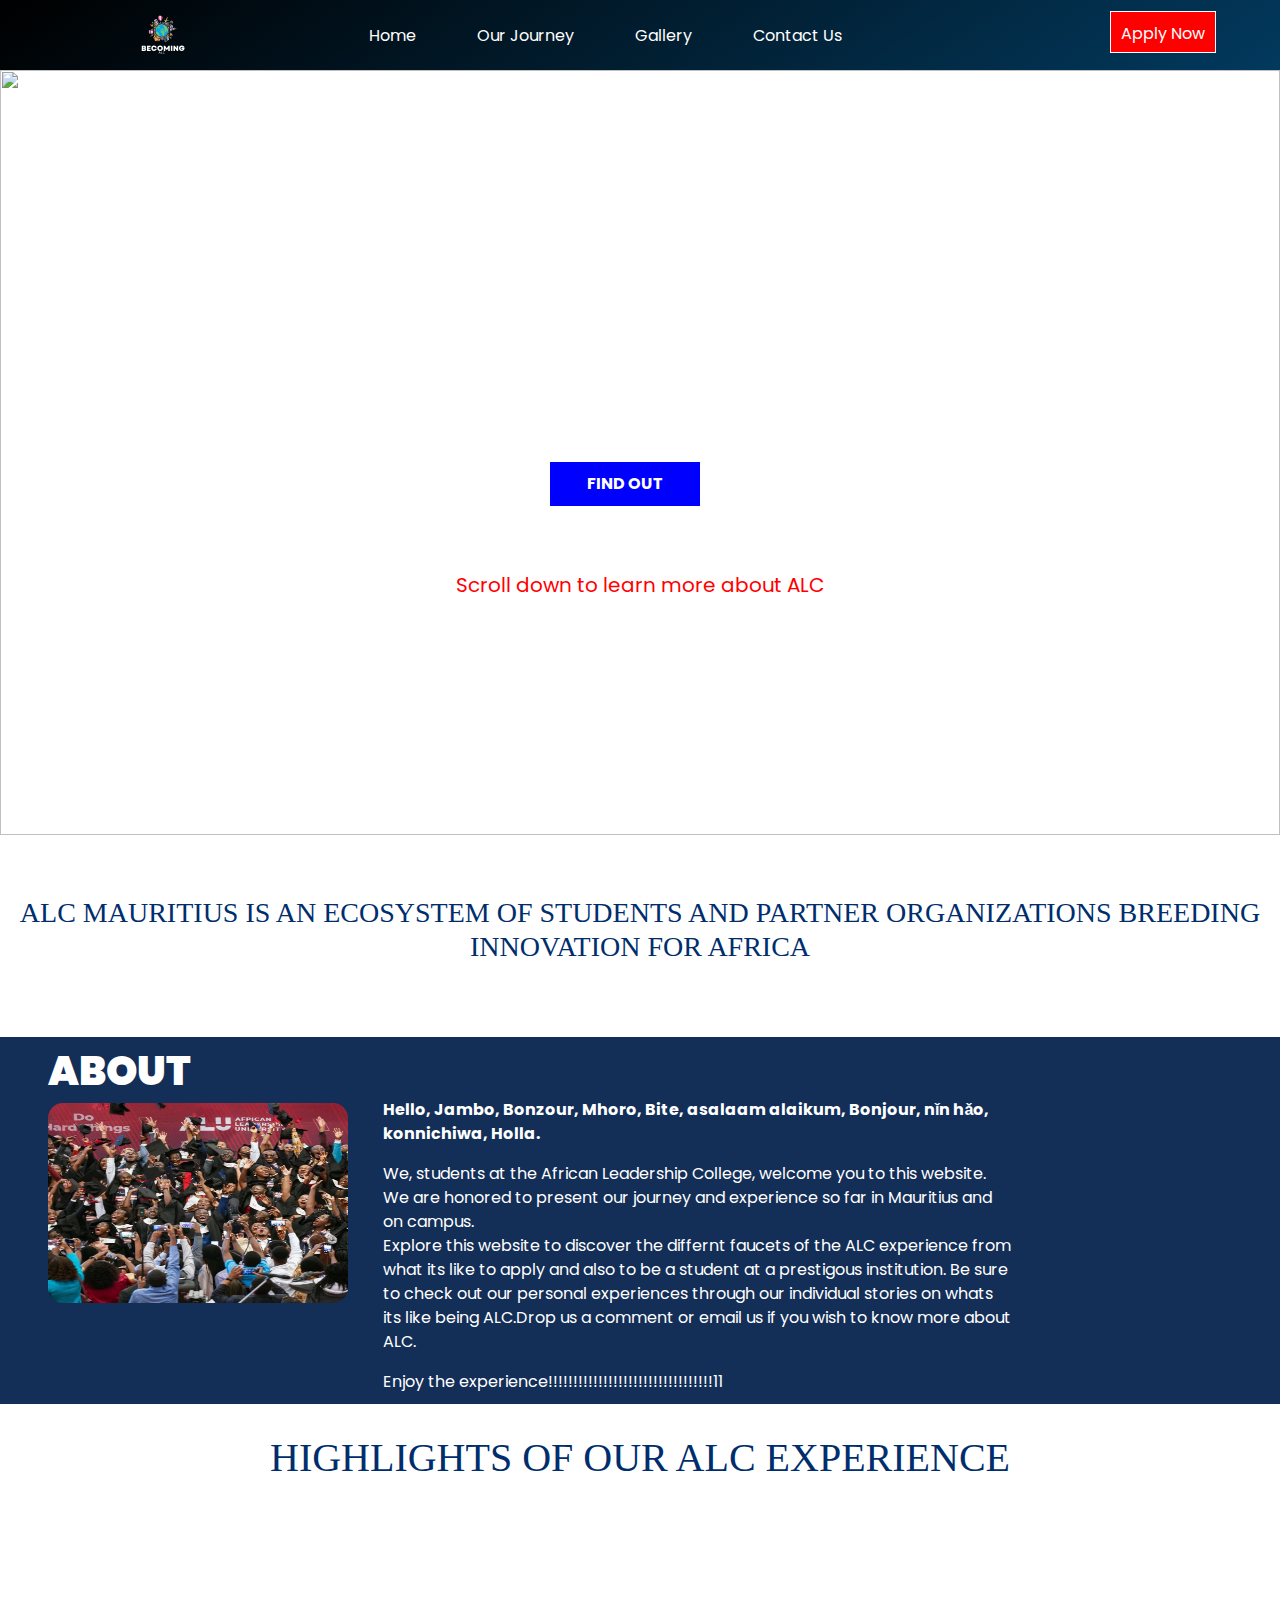
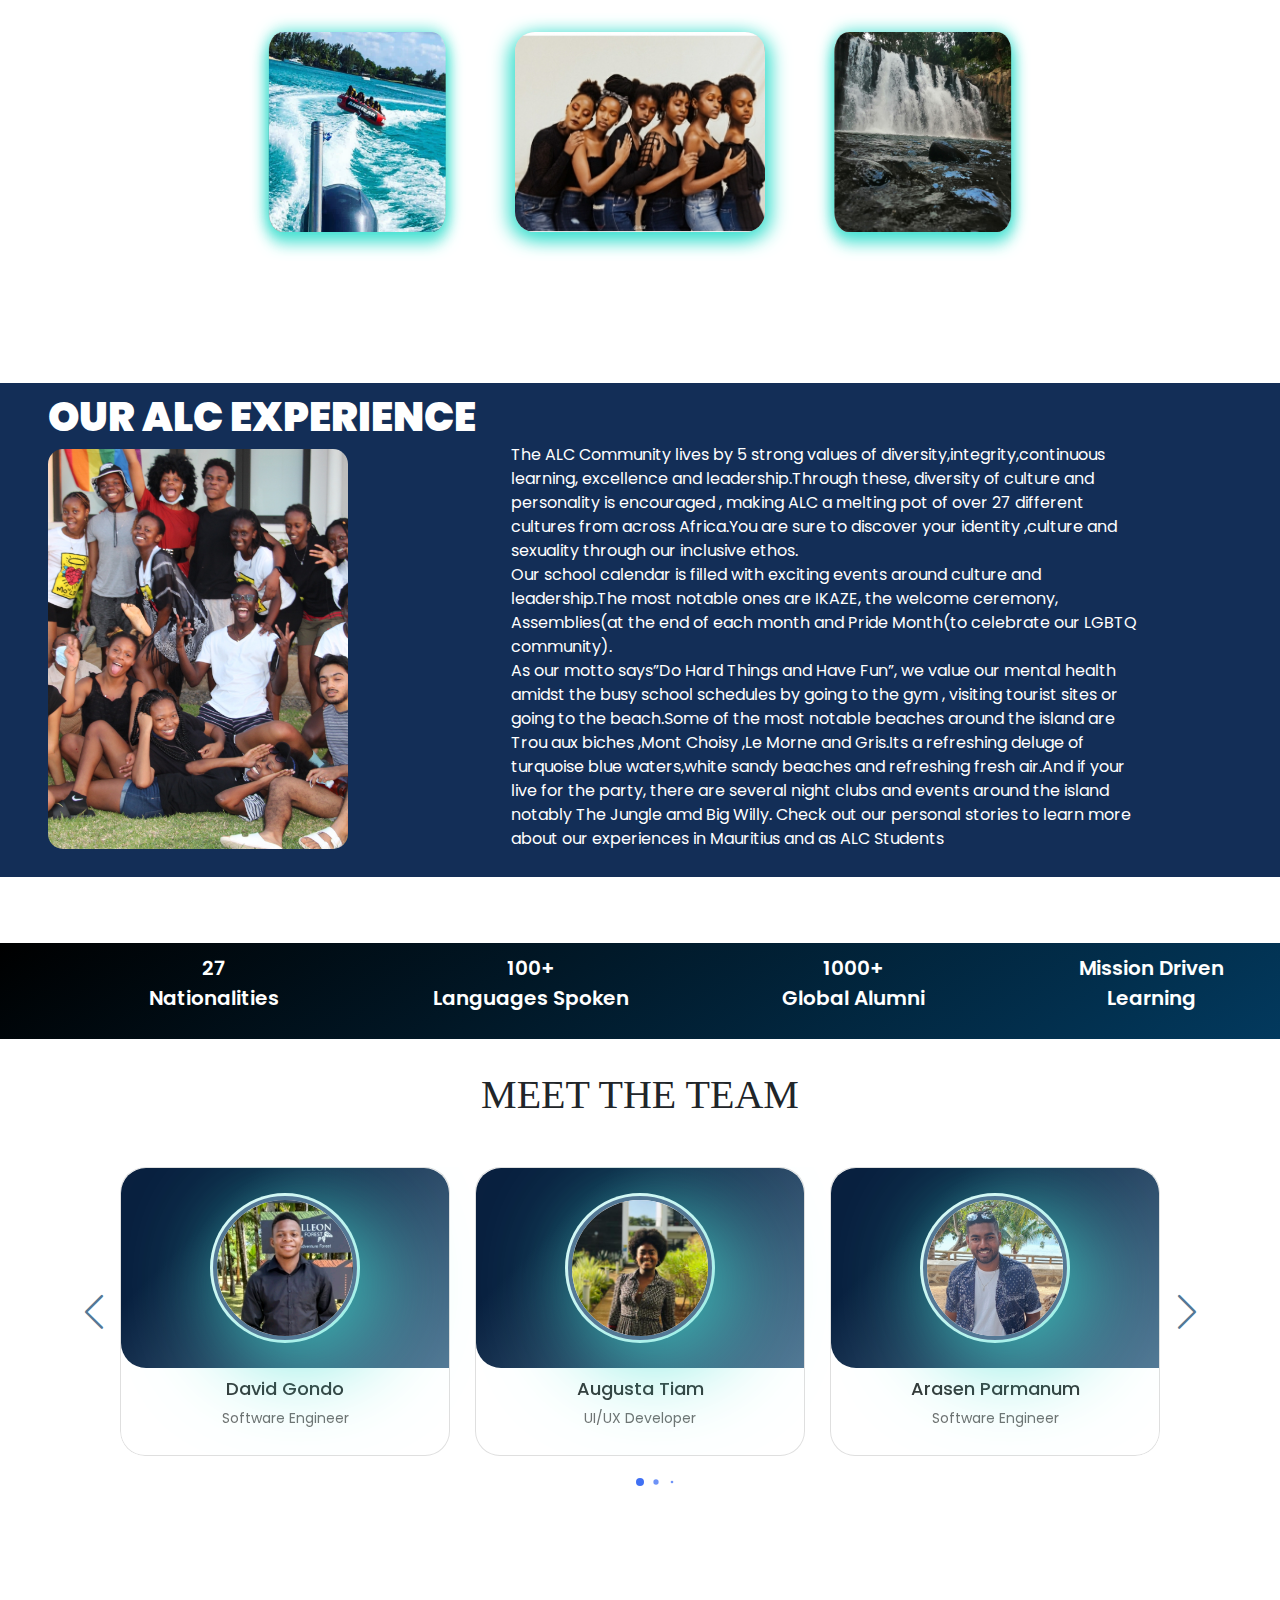
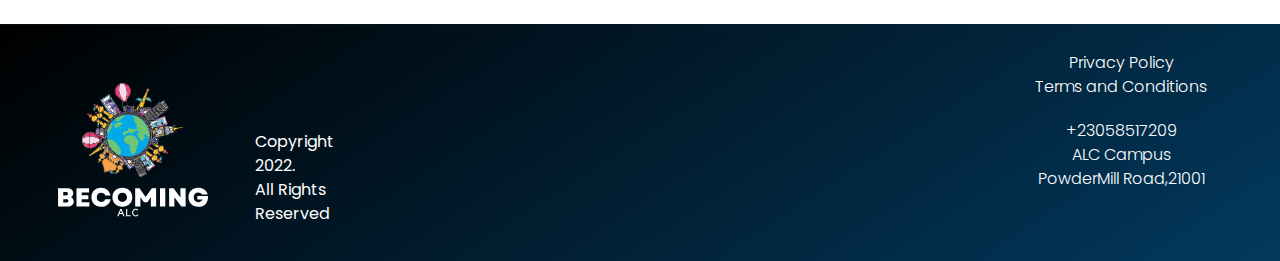
==== commit ce0781e9: "Update index.html" ====
--- a/index.html
+++ b/index.html
@@ -95,7 +95,7 @@
         <div class="aboutNPic">
             <h2 class="aboutTxt">OUR ALC EXPERIENCE</h2>
             <div class="boxCont">
-                <img src="img/gallery/1.JPG" class="ExImg" alt="Missing"/>
+                <img src="img/gallery/1.jpeg" class="ExImg" alt="Missing"/>
             </div>
         </div>
 
